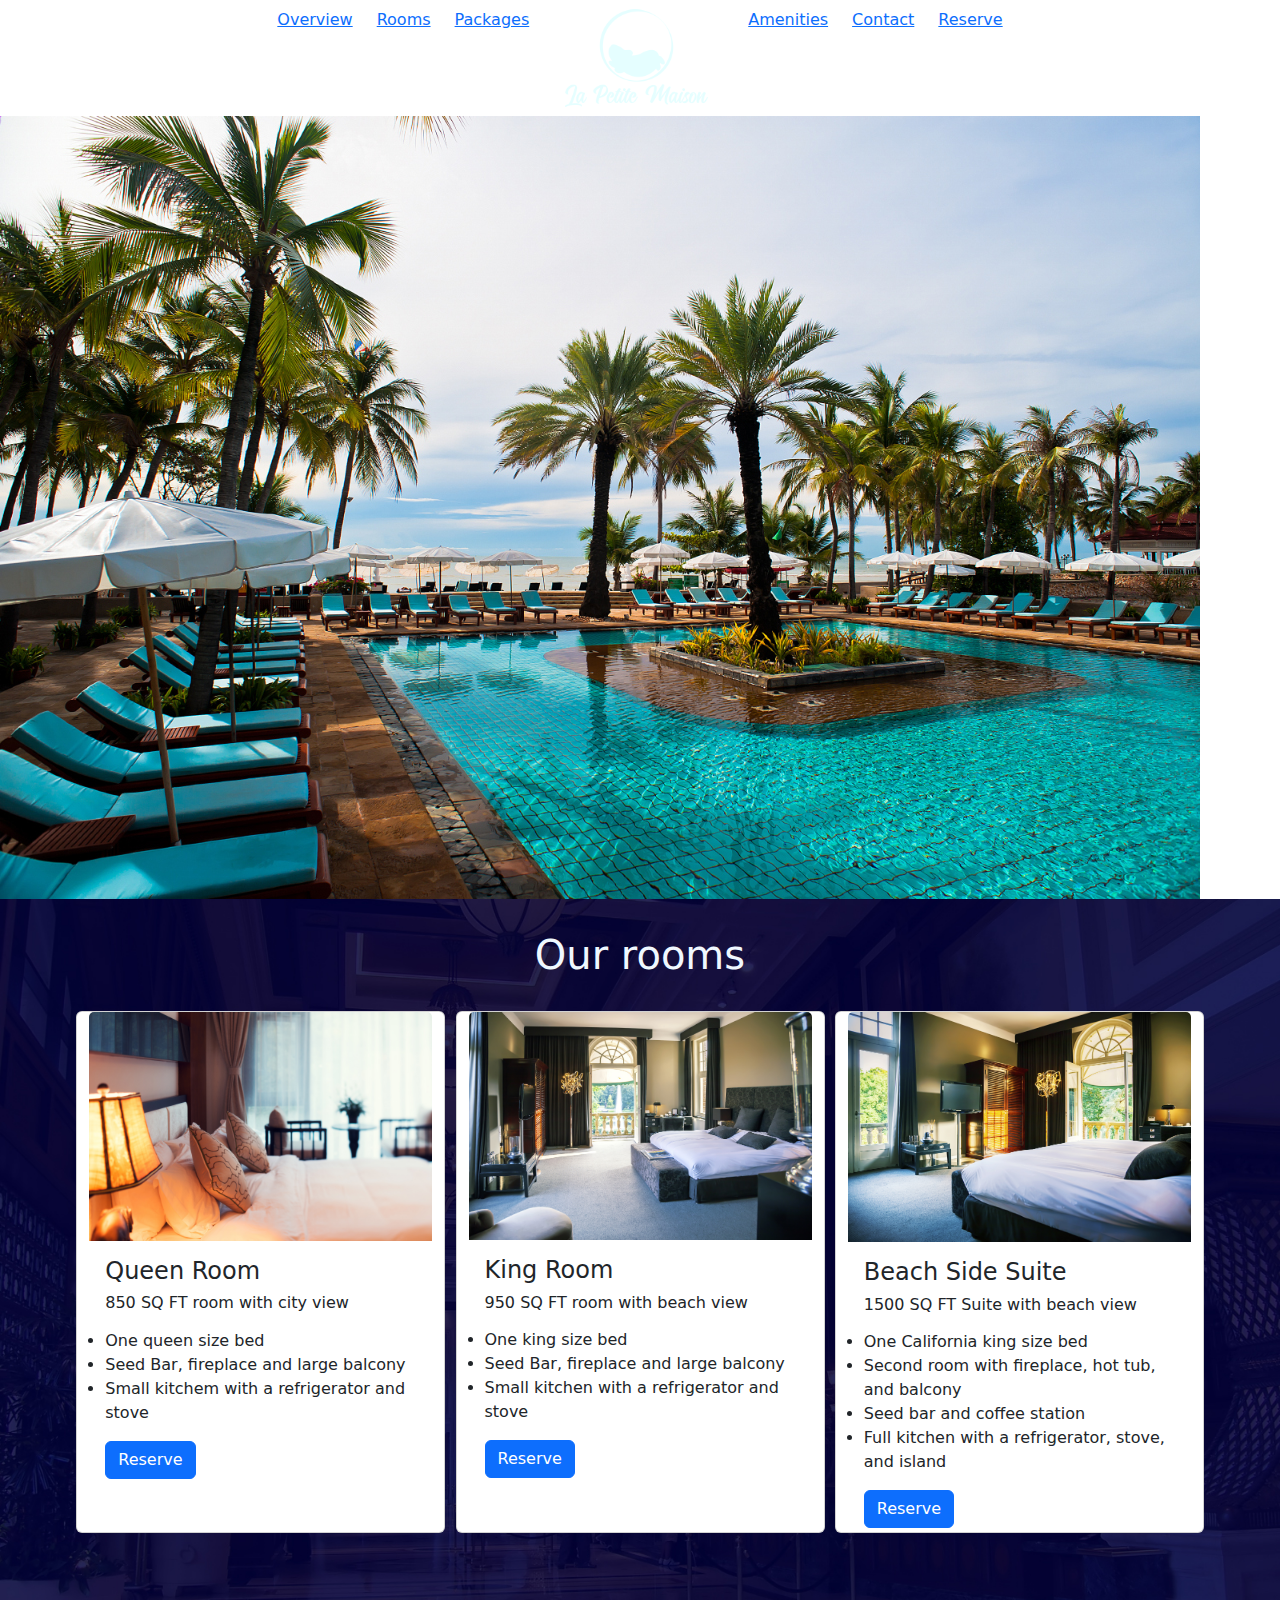
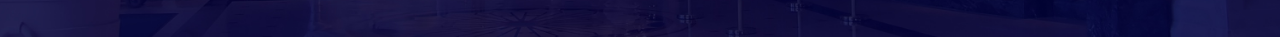
==== Test.html @ 0b361ea2 "Header Page1" ====
<!DOCTYPE html>
<html lang="en">

<head>
  <meta charset="utf-8" />
  <meta name="viewport" content="width=device-width, initial-scale=1" />
  <title>Bootstrap demo</title>
  <link href="https://cdn.jsdelivr.net/npm/bootstrap@5.3.3/dist/css/bootstrap.min.css" rel="stylesheet"
  integrity="sha384-QWTKZyjpPEjISv5WaRU9OFeRpok6YctnYmDr5pNlyT2bRjXh0JMhjY6hW+ALEwIH" crossorigin="anonymous" />
  <link rel="stylesheet" href="./styles/styles.css" />
</head>

<body>
  
  <nav class="navbar bg-body">
    <div class="container-fluid navBar-styling d-flex justify-content-center ">
      <div class="row">
        <div class="col navBar-links ">
          <a class="navBar-links" href="">Overview </a>
        </div>
        <div class="col navBar-links">
          <a class="navBar-links" href="">Rooms </a>
        </div>
        <div class="col navBar-links">
          <a class="navBar-links" href="">Packages </a>
        </div>
        <div class="col ps-4">
          <a class="navbar-brand" href="#">
            <img src="./assets/Logo.png" alt="Logo" width="143" height="100">
          </a>
        </div>
        <div class="col navBar-links">
          <a class="navBar-links" href="">Amenities </a>
        </div>
        <div class="col navBar-links">
          <a class="navBar-links" href="">Contact </a>
        </div>
        <div class="col navBar-links">
          <a class="navBar-links" href="">Reserve </a>
        </div>
      </div>
    </nav> 
  
    <div class="container-fluid px-0">

      <img class="headerHome" src="./assets/header.jpg" alt="head1">
    </div>
    

  <div class="Card rooms">
    <div class="col d-flex justify-content-center">
      <img class="headerRooms" src="./assets/bg2.jpg" alt="bg2">

      <div class="container headerRoomContent p-2">
        <div class="row d-flex justify-content-evenly">
          <h1 class="d-flex justify-content-center p-4">Our rooms</h1>

          <div class="col-4 card logo" style="width: 369px; height: 522px;">
            <img src="./assets/room1.jpg" class="card-img-top" alt="room1">
            <div class="card-body">
              <h4 class="card-title">Queen Room</h4>
              <h6> 850 SQ FT room with city view</h6>
              <p class="card-text">
                <li>
                  One queen size bed
                </li>
                <li>
                  Seed Bar, fireplace and large balcony
                </li>
                <li>
                  Small kitchem with a refrigerator and stove
                </li>
              </p>
              <a href="#" class="btn btn-primary">Reserve</a>
            </div>
          </div>
          <div class="col-4 card logo" style="width: 369px; height: 522px;">
            <img src="./assets/room2.jpg" class="card-img-top" alt="room2">
            <div class="card-body">
              <h4 class="card-title">King Room</h4>
              <h6> 950 SQ FT room with beach view</h6>
              <p class="card-text">
                <li>
                  One king size bed
                </li>
                <li>
                  Seed Bar, fireplace and large balcony
                </li>
                <li>
                  Small kitchen with a refrigerator and stove
                </li>
              </p>
              <a href="#" class="btn btn-primary">Reserve</a>
            </div>
          </div>
          <div class="col-4 card logo" style="width: 369px; height: 522px;">
            <img src="./assets/room3.jpg" class="card-img-top" alt="room3">
            <div class="card-body">
              <h4 class="card-title">Beach Side Suite</h4>
              <h6>1500 SQ FT Suite with beach view</h6>
              <p class="card-text">
                <li>
                  One California king size bed
                </li>
                <li>Second room with fireplace, hot tub, and balcony</li>
                <li>
                  Seed bar and coffee station
                </li>
                <li>
                  Full kitchen with a refrigerator, stove, and island
                </li>
              </p>
              <a href="#" class="btn btn-primary">Reserve</a>
            </div>
          </div>
        </div>
      </div>
    </div>
  </div>

  <script src="https://cdn.jsdelivr.net/npm/bootstrap@5.3.3/dist/js/bootstrap.bundle.min.js"
    integrity="sha384-YvpcrYf0tY3lHB60NNkmXc5s9fDVZLESaAA55NDzOxhy9GkcIdslK1eN7N6jIeHz"
    crossorigin="anonymous"></script>
</body>

</html>
---- styles/styles.css ----
h1
{
    color: aliceblue;
}

.navbar-styling
{
    background-color: blue;
    padding-top: 50%;
}

.headerRooms
{
    width: 100%;
    height: 738px;
}

.headerRoomContent
{
    position: absolute;
}
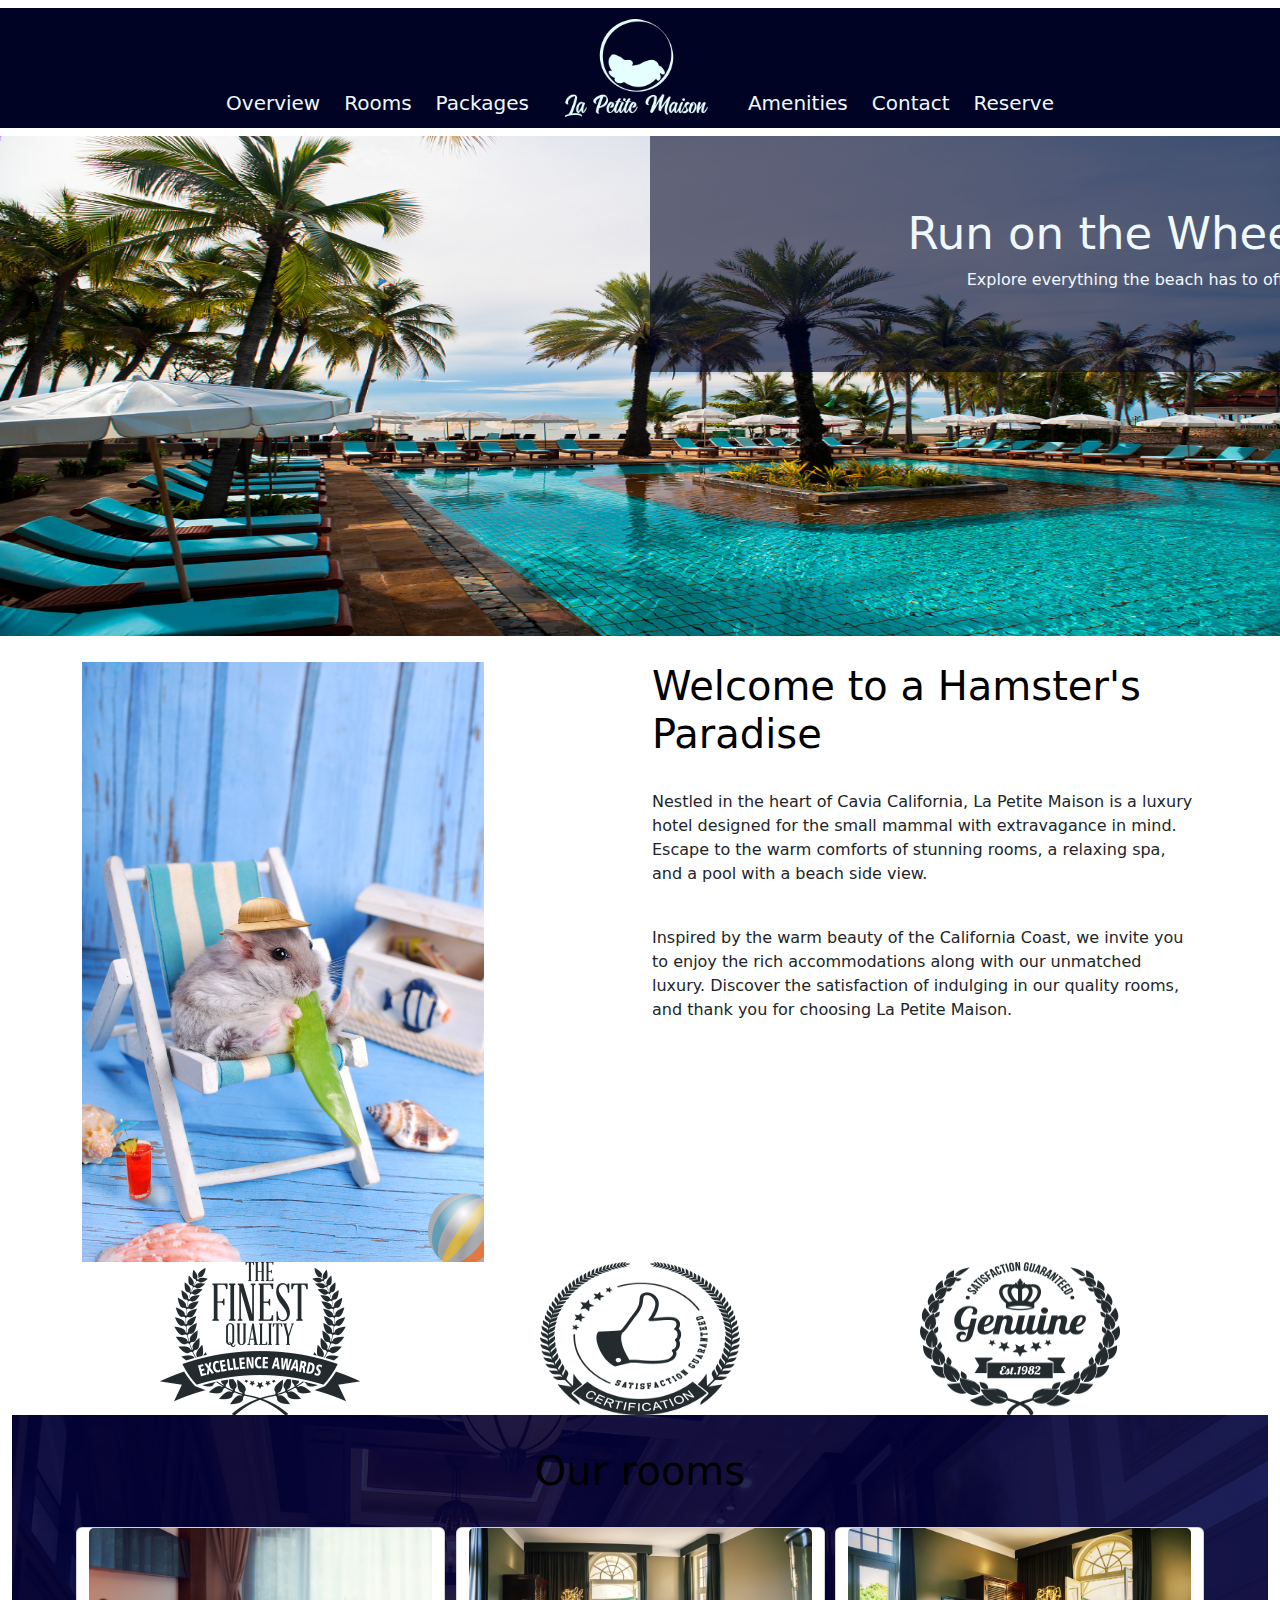
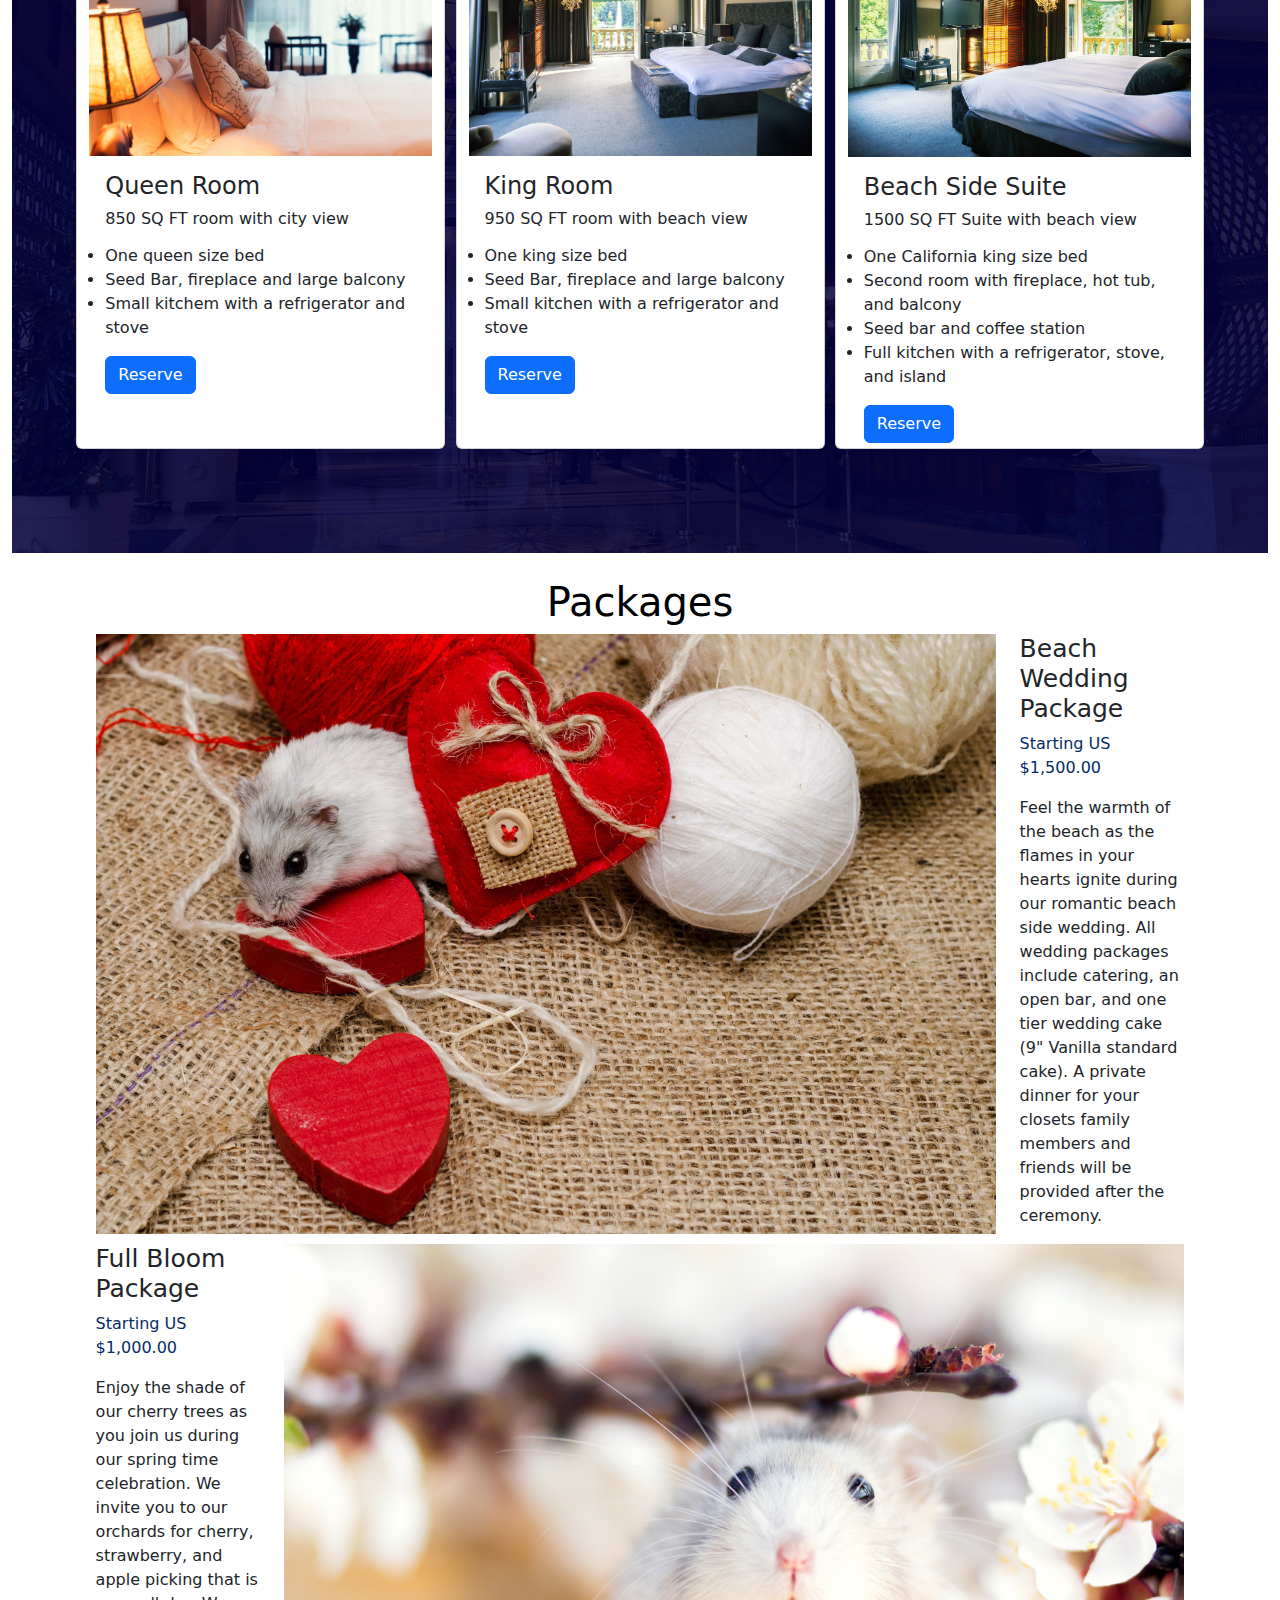
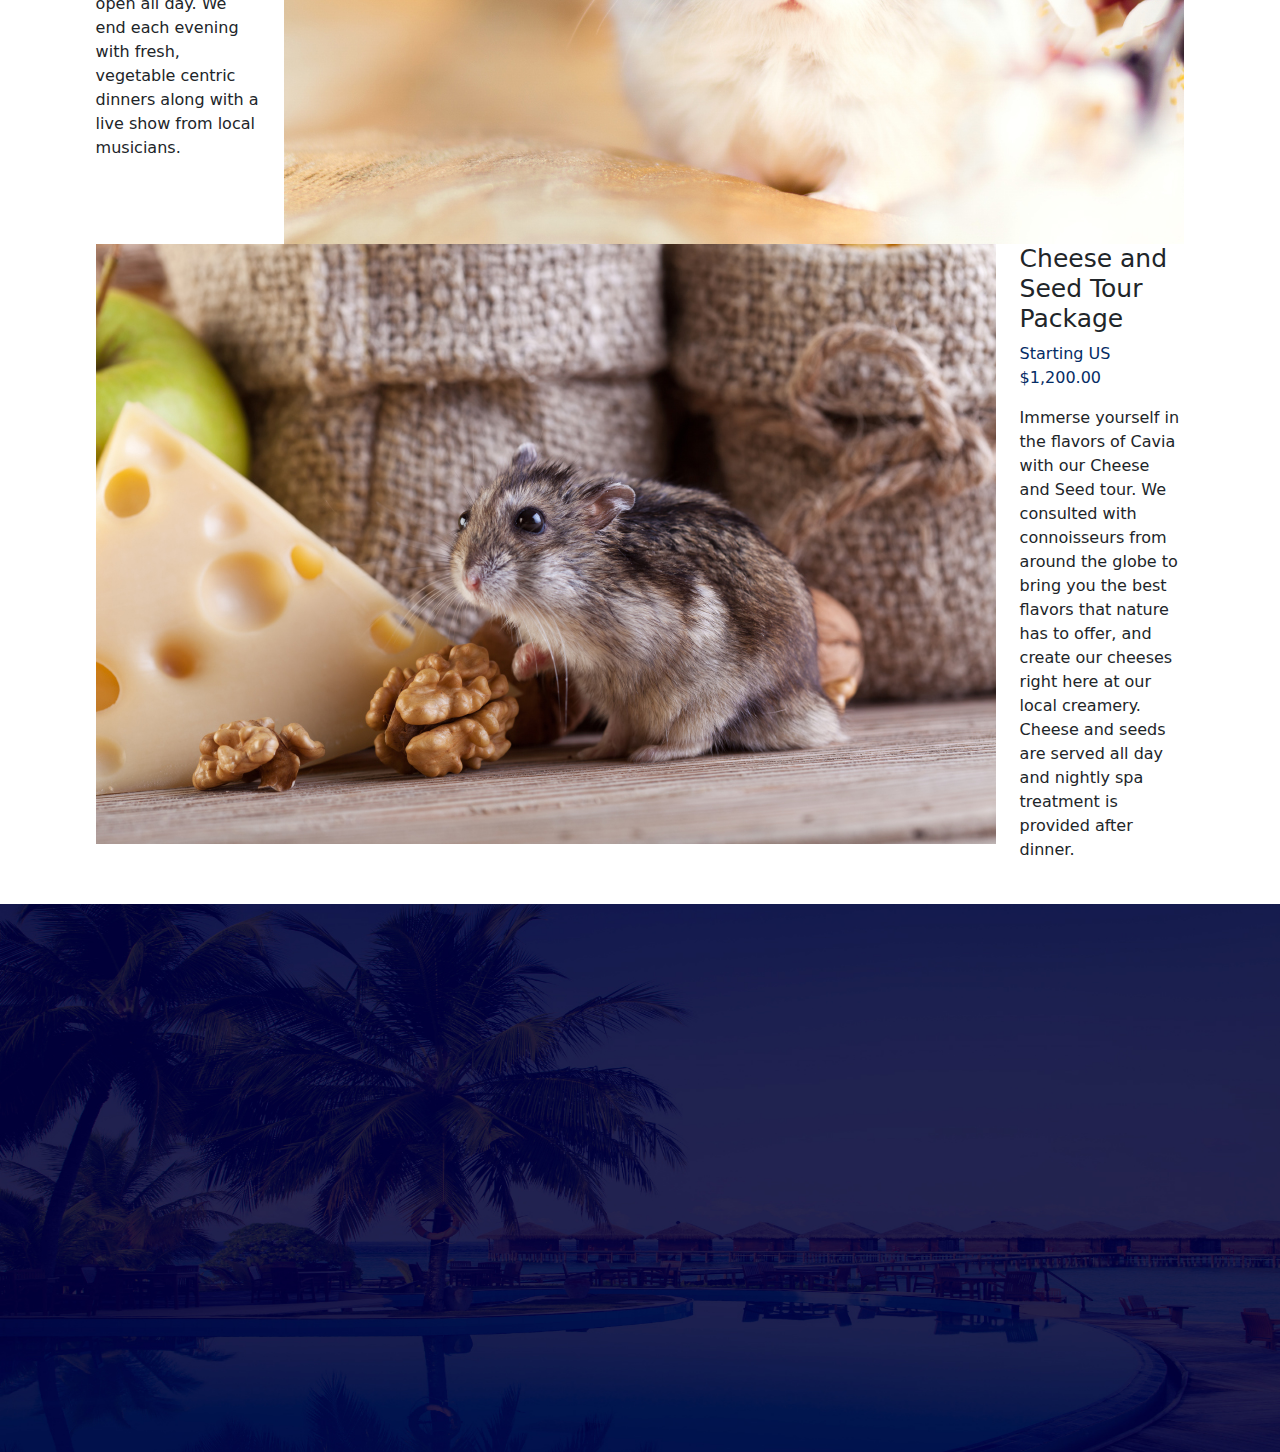
==== commit fba0e816: "Added more 5 pages pre fix" ====
--- a/Test.html
+++ b/Test.html
@@ -1,3 +1,13 @@
+<!-- Need To Do
+ Position images
+ Fix Padding
+ Change Rooms color 
+
+-->
+
+
+
+
 <!DOCTYPE html>
 <html lang="en">
 
@@ -6,13 +16,14 @@
   <meta name="viewport" content="width=device-width, initial-scale=1" />
   <title>Bootstrap demo</title>
   <link href="https://cdn.jsdelivr.net/npm/bootstrap@5.3.3/dist/css/bootstrap.min.css" rel="stylesheet"
-  integrity="sha384-QWTKZyjpPEjISv5WaRU9OFeRpok6YctnYmDr5pNlyT2bRjXh0JMhjY6hW+ALEwIH" crossorigin="anonymous" />
+    integrity="sha384-QWTKZyjpPEjISv5WaRU9OFeRpok6YctnYmDr5pNlyT2bRjXh0JMhjY6hW+ALEwIH" crossorigin="anonymous" />
   <link rel="stylesheet" href="./styles/styles.css" />
 </head>
 
 <body>
-  
+
   <nav class="navbar bg-body">
+
     <div class="container-fluid navBar-styling d-flex justify-content-center ">
       <div class="row">
         <div class="col navBar-links ">
@@ -39,15 +50,53 @@
           <a class="navBar-links" href="">Reserve </a>
         </div>
       </div>
-    </nav> 
+  </nav>
+  <!-- Header  -->
+  <!-- <div class="container-fluid px-0">
+    <div class="row">
+      <div class="col"> <img class="headerHome" src="./assets/header.jpg" alt="head1"></div>
+    </div>
+  </div> -->
   
-    <div class="container-fluid px-0">
-
-      <img class="headerHome" src="./assets/header.jpg" alt="head1">
-    </div>
-    
-
-  <div class="Card rooms">
+  <div class="container homeContent">
+    <div class="row">
+      <div> Run on the Wheel of Luxury</div>
+    </div>
+    <div><p> Explore everything the beach has to offer in our relaxing resort</p></div>
+  </div>
+  <img class="headerPage" src="./assets/header.jpg" alt="head1"></div>
+
+  <!-- Hamster Awards -->
+  <div class="container awardsPage">
+    <div class="row">
+      <div class="col"> <img src="./assets/hamsterhomejpg.jpg" alt="HamHome"></div>
+      <div class="col">
+        <h1> Welcome to a Hamster's Paradise </h1>
+        <br>
+        <p> Nestled in the heart of Cavia California, La Petite Maison is a luxury hotel designed for the small mammal
+          with extravagance in mind. Escape to the warm comforts of stunning rooms, a relaxing spa, and a pool with a
+          beach side view.
+        </p>
+        <br>
+        <p>
+          Inspired by the warm beauty of the California Coast, we invite you to enjoy the rich accommodations along with
+          our unmatched luxury. Discover the satisfaction of indulging in our quality rooms, and thank you for choosing
+          La Petite Maison.</p>
+        </div>
+    </div>
+    <div class="row">
+      <div class="col d-flex justify-content-center"> <img src="./assets/awardfinest.png" width="200px" height="153px" alt="finest">
+      </div>
+      <div class="col d-flex justify-content-center"> <img src="./assets/awardsatisfaction.png" width="200px" height="153px" alt="satisfaction">
+      </div>
+      <div class="col d-flex justify-content-center"> <img src="./assets/awardgenuine.png" width="200px" height="153px" alt="genuine">
+      </div>
+    </div>
+
+
+  </div>
+
+  <div class="container-fluid">
     <div class="col d-flex justify-content-center">
       <img class="headerRooms" src="./assets/bg2.jpg" alt="bg2">
 
@@ -118,6 +167,51 @@
     </div>
   </div>
 
+<div class="container spaceBetweenContainer">
+  <div class="row ">
+  <h1 class=" d-flex justify-content-center">Packages</h1>
+  <div class="col">
+    <img src="./assets/hamsterwedding.jpg" alt="hamHeart">
+  </div>
+  <div class="col">
+    <h2>
+    Beach Wedding Package
+  </h2>
+  <p class="text-primary-emphasis"> Starting US $1,500.00</p>
+  <p> Feel the warmth of the beach as the flames in your hearts ignite during our romantic beach side wedding. All wedding packages include catering, an open bar, and one tier wedding cake (9" Vanilla standard cake). A private dinner for your closets family members and friends will be provided after the ceremony.</p>
+  </div>
+</div>
+
+<div class="row">
+  <div class="col">
+    <h2>
+      Full Bloom Package
+    </h2>
+    <p class="text-primary-emphasis"> Starting US $1,000.00</p>
+    <p> Enjoy the shade of our cherry trees as you join us during our spring time celebration. We invite you to our orchards for cherry, strawberry, and apple picking that is open all day. We end each evening with fresh, vegetable centric dinners along with a live show from local musicians.</p>
+  </div>
+  <div class="col"> <img src="./assets/hamsterspring.jpg" alt="hamSpring"></div>
+</div>
+
+<div class="row">
+  <div class="col"> <img src="./assets/hamstercheese.jpg" alt="hamSpring"></div>
+  <div class="col">
+    <h2>
+      Cheese and Seed Tour Package
+    </h2>
+    <p class="text-primary-emphasis"> Starting US $1,200.00</p>
+    <p> Immerse yourself in the flavors of Cavia with our Cheese and Seed tour. We consulted with connoisseurs from around the globe to bring you the best flavors that nature has to offer, and create our cheeses right here at our local creamery. Cheese and seeds are served all day and nightly spa treatment is provided after dinner.</p>
+  </div>
+</div>
+
+
+</div>
+
+<img class="amenitiesPage" src="./assets/bg.jpg" alt="bg1">
+
+
+
+
   <script src="https://cdn.jsdelivr.net/npm/bootstrap@5.3.3/dist/js/bootstrap.bundle.min.js"
     integrity="sha384-YvpcrYf0tY3lHB60NNkmXc5s9fDVZLESaAA55NDzOxhy9GkcIdslK1eN7N6jIeHz"
     crossorigin="anonymous"></script>
--- a/styles/styles.css
+++ b/styles/styles.css
@@ -1,12 +1,66 @@
+
 h1
 {
+    color: rgb(0, 0, 0);
+}
+
+h2
+{
+    font-size: 25px;
+}
+
+p, li{
+    font-size: 16px;
+}
+
+.navBar-styling
+{
+    height: 120px;
+    background-color: #000324;
+}
+
+.spaceBetweenContainer
+{
+    padding: 2%;
+}
+
+/* Content inside */
+.navBar-links
+{
+    font-size: 20px;
+    color: aliceblue;
+    padding-top: 70px;
+    text-decoration: none;
+}
+
+.homeContent
+{
+    position: absolute;
+    padding: 5%;
+    left: 650px;
+    text-align: center;
+    background-color: #00032494;
+    font-size: 45px;
     color: aliceblue;
 }
 
-.navbar-styling
+.headerRoomContent
 {
-    background-color: blue;
-    padding-top: 50%;
+    position: absolute;
+}
+
+
+/* images */
+.headerPage
+{
+    width: 100%;
+    height: 500px;
+}
+
+.awardsPage
+{
+    padding-top: 2%;
+    
 }
 
 .headerRooms
@@ -14,8 +68,8 @@
     width: 100%;
     height: 738px;
 }
-
-.headerRoomContent
+.amenitiesPage
 {
-    position: absolute;
-}
+    width: 100%;
+    height: 548px;
+}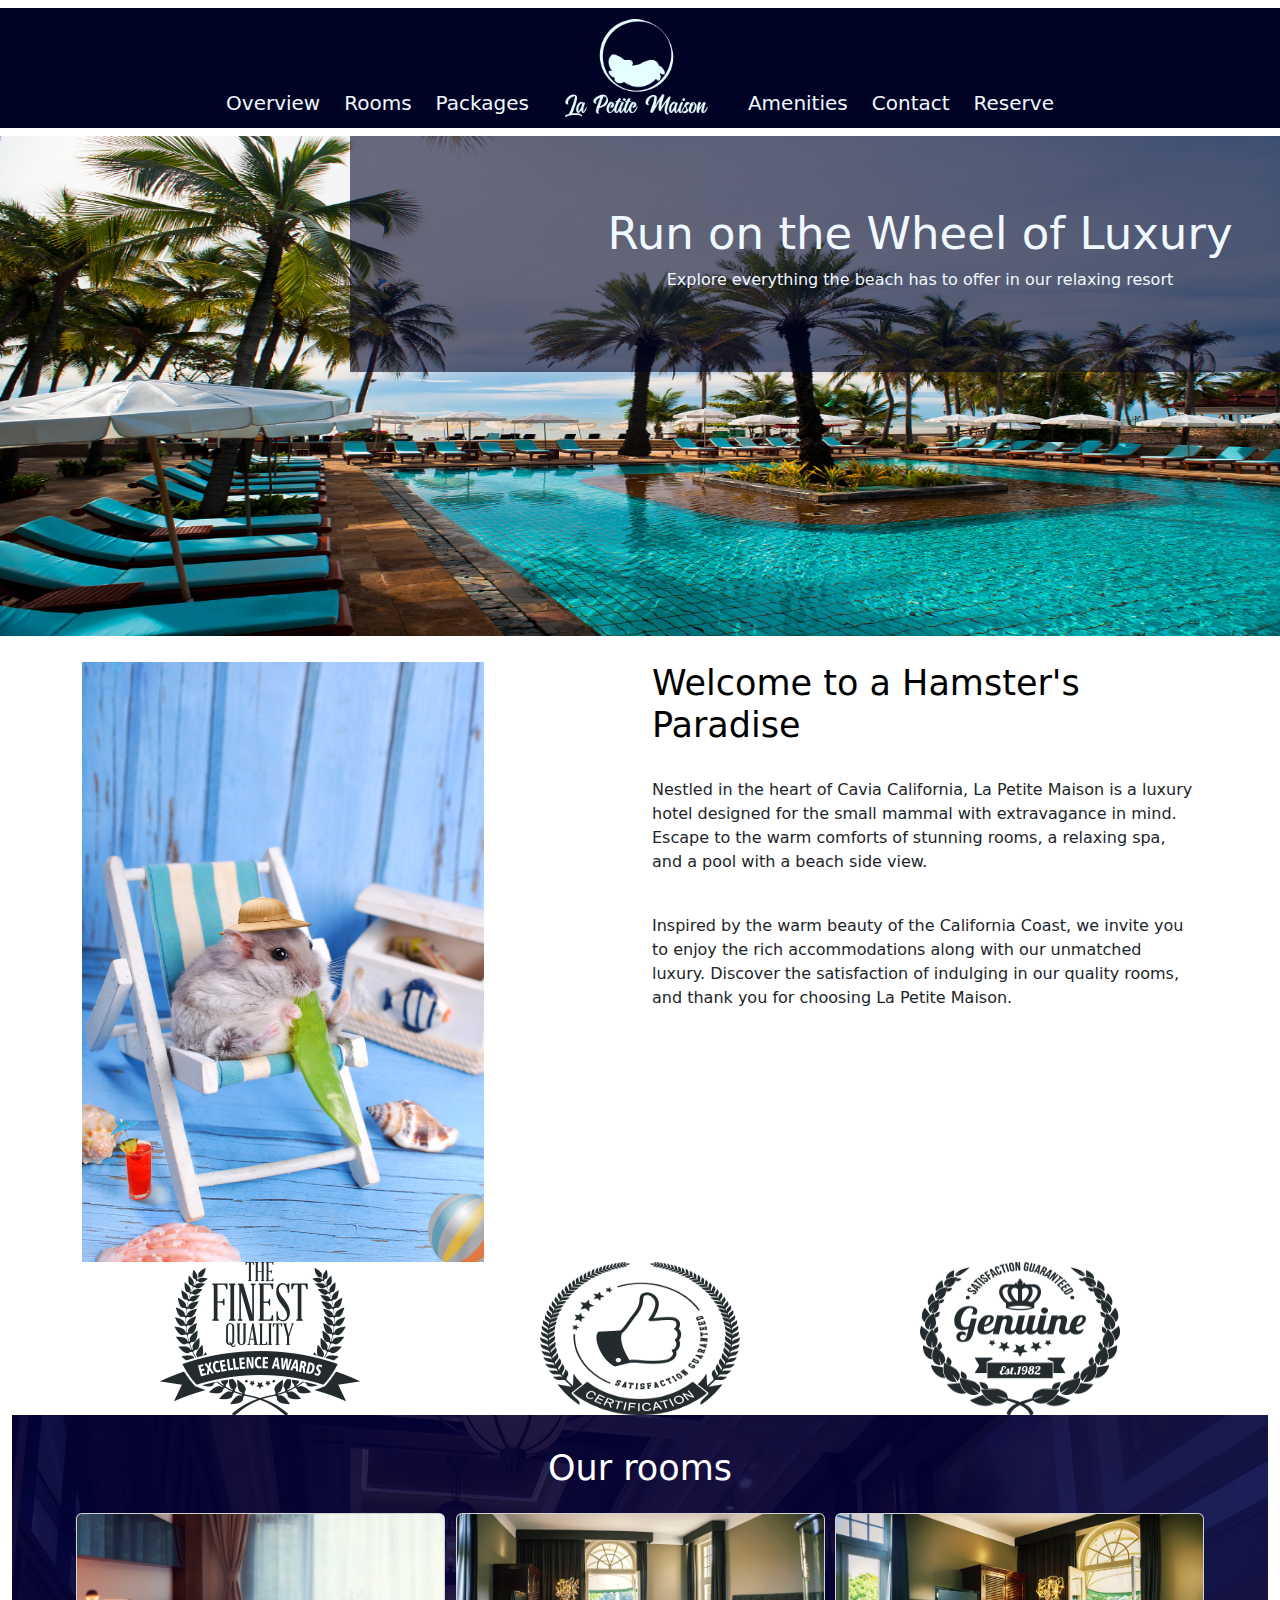
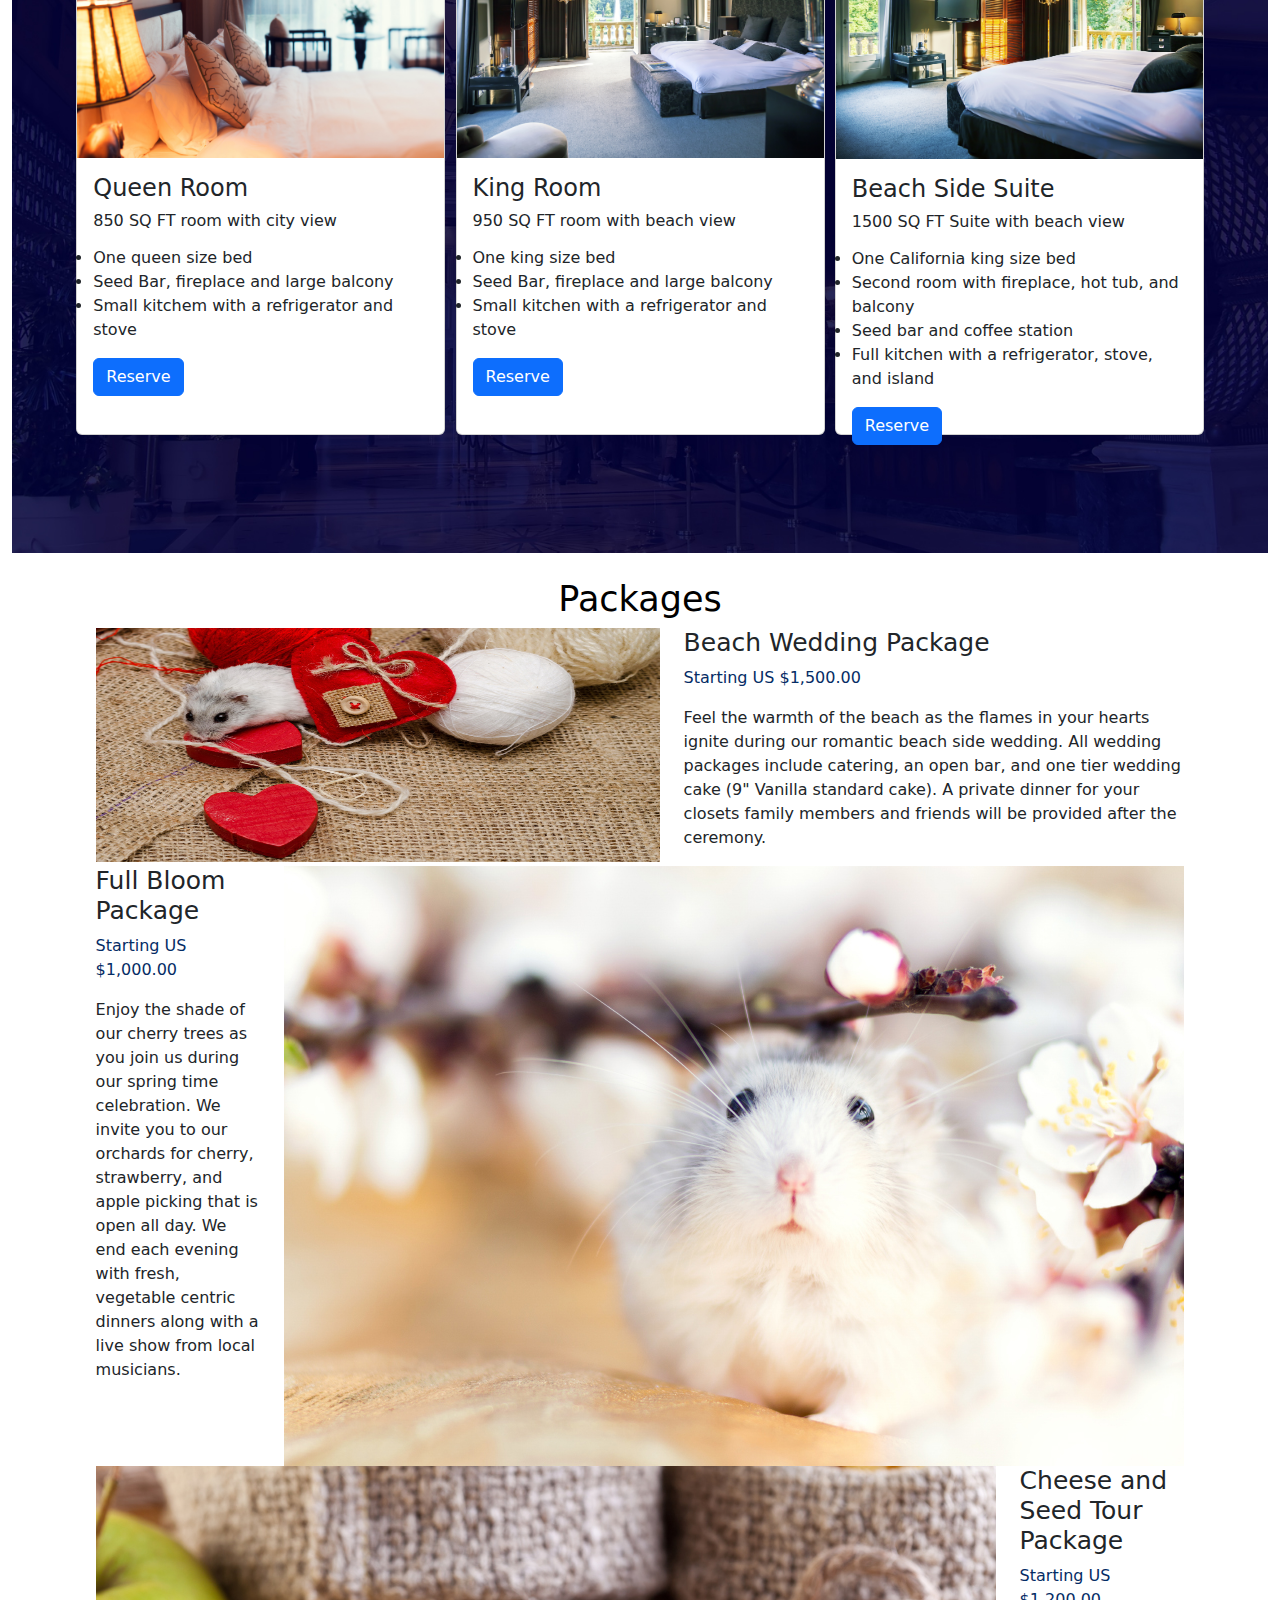
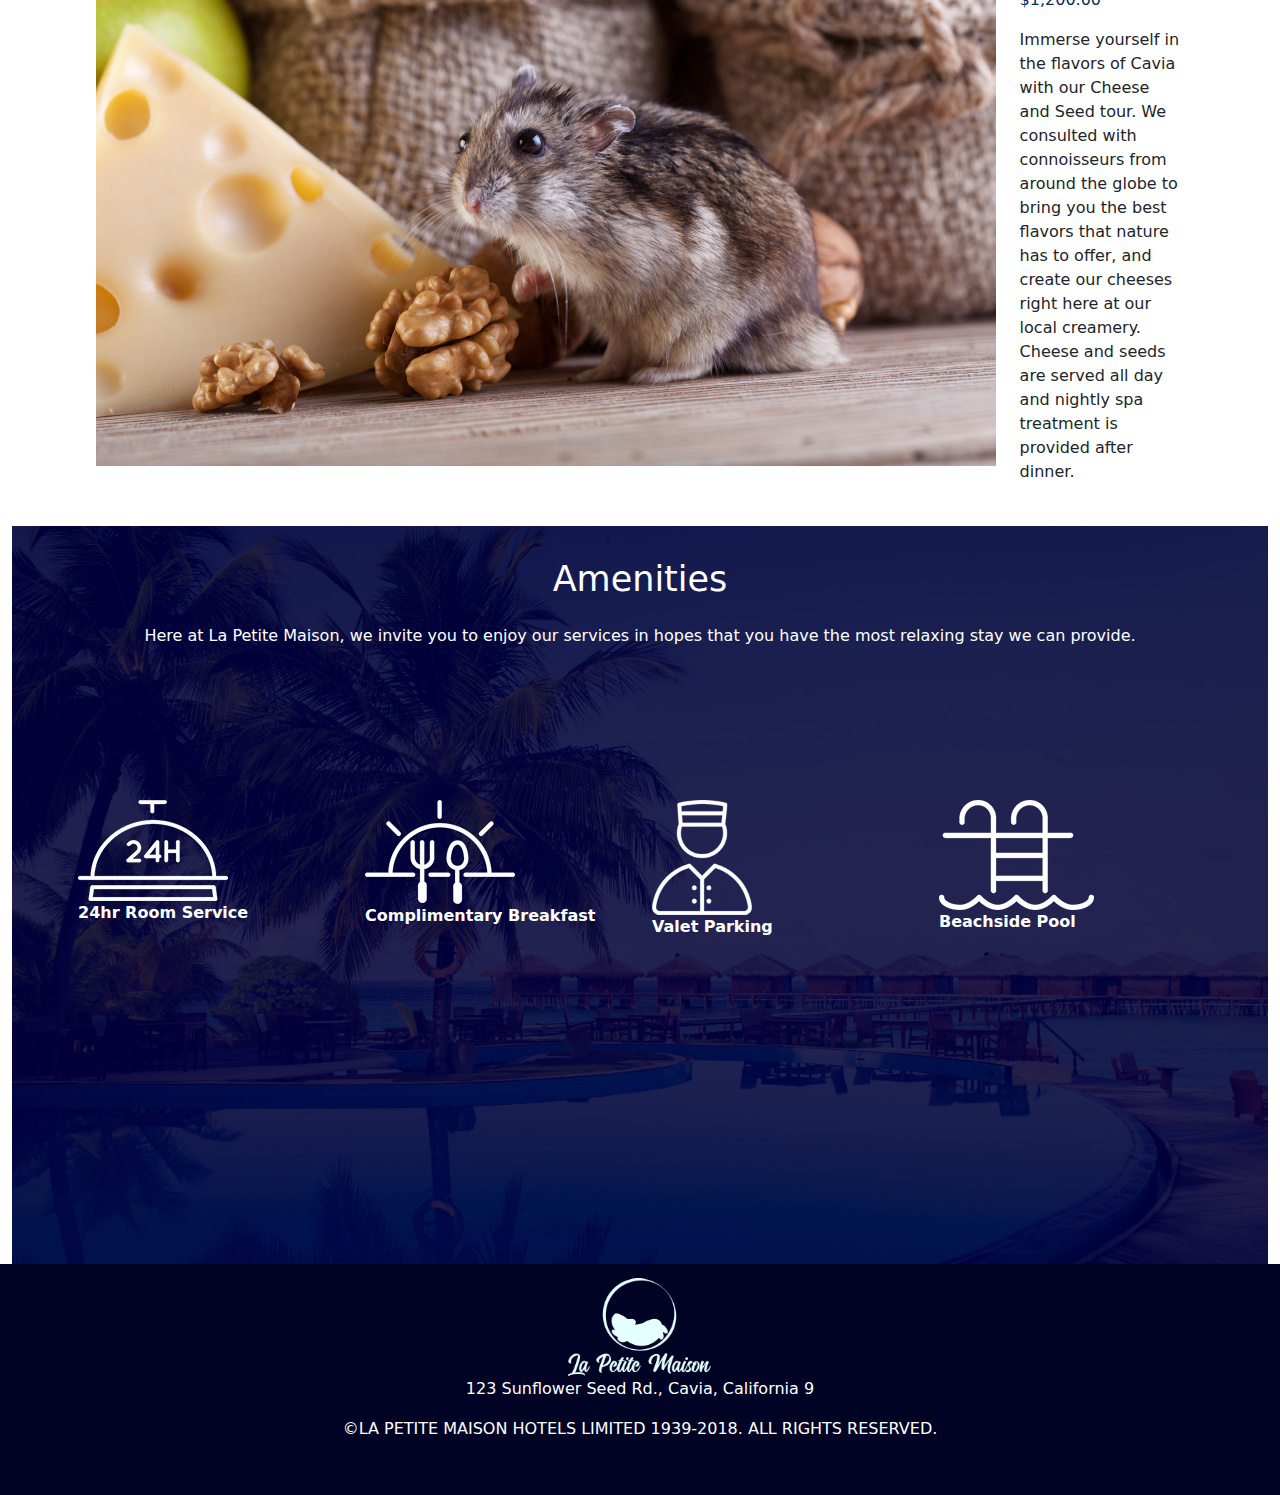
==== commit ce9a753f: "Format now" ====
--- a/Test.html
+++ b/Test.html
@@ -52,20 +52,15 @@
       </div>
   </nav>
   <!-- Header  -->
-  <!-- <div class="container-fluid px-0">
-    <div class="row">
-      <div class="col"> <img class="headerHome" src="./assets/header.jpg" alt="head1"></div>
-    </div>
-  </div> -->
-  
   <div class="container homeContent">
     <div class="row">
       <div> Run on the Wheel of Luxury</div>
     </div>
-    <div><p> Explore everything the beach has to offer in our relaxing resort</p></div>
+    <div>
+      <p> Explore everything the beach has to offer in our relaxing resort</p>
+    </div>
   </div>
   <img class="headerPage" src="./assets/header.jpg" alt="head1"></div>
-
   <!-- Hamster Awards -->
   <div class="container awardsPage">
     <div class="row">
@@ -82,29 +77,30 @@
           Inspired by the warm beauty of the California Coast, we invite you to enjoy the rich accommodations along with
           our unmatched luxury. Discover the satisfaction of indulging in our quality rooms, and thank you for choosing
           La Petite Maison.</p>
-        </div>
-    </div>
-    <div class="row">
-      <div class="col d-flex justify-content-center"> <img src="./assets/awardfinest.png" width="200px" height="153px" alt="finest">
-      </div>
-      <div class="col d-flex justify-content-center"> <img src="./assets/awardsatisfaction.png" width="200px" height="153px" alt="satisfaction">
-      </div>
-      <div class="col d-flex justify-content-center"> <img src="./assets/awardgenuine.png" width="200px" height="153px" alt="genuine">
-      </div>
-    </div>
-
-
-  </div>
-
+      </div>
+    </div>
+    <div class="row">
+      <div class="col d-flex justify-content-center"> <img src="./assets/awardfinest.png" width="200px" height="153px"
+          alt="finest">
+      </div>
+      <div class="col d-flex justify-content-center"> <img src="./assets/awardsatisfaction.png" width="200px"
+          height="153px" alt="satisfaction">
+      </div>
+      <div class="col d-flex justify-content-center"> <img src="./assets/awardgenuine.png" width="200px" height="153px"
+          alt="genuine">
+      </div>
+    </div>
+  </div>
+  <!-- Our Rooms  -->
   <div class="container-fluid">
     <div class="col d-flex justify-content-center">
       <img class="headerRooms" src="./assets/bg2.jpg" alt="bg2">
 
       <div class="container headerRoomContent p-2">
         <div class="row d-flex justify-content-evenly">
-          <h1 class="d-flex justify-content-center p-4">Our rooms</h1>
-
-          <div class="col-4 card logo" style="width: 369px; height: 522px;">
+          <h1 class="d-flex justify-content-center h1WhiteText p-4">Our rooms</h1>
+
+          <div class="col-4 card logo p-0" style="width: 369px; height: 522px;">
             <img src="./assets/room1.jpg" class="card-img-top" alt="room1">
             <div class="card-body">
               <h4 class="card-title">Queen Room</h4>
@@ -123,7 +119,7 @@
               <a href="#" class="btn btn-primary">Reserve</a>
             </div>
           </div>
-          <div class="col-4 card logo" style="width: 369px; height: 522px;">
+          <div class="col-4 card logo p-0" style="width: 369px; height: 522px;">
             <img src="./assets/room2.jpg" class="card-img-top" alt="room2">
             <div class="card-body">
               <h4 class="card-title">King Room</h4>
@@ -142,7 +138,7 @@
               <a href="#" class="btn btn-primary">Reserve</a>
             </div>
           </div>
-          <div class="col-4 card logo" style="width: 369px; height: 522px;">
+          <div class="col-4 card logo p-0" style="width: 369px; height: 522px;">
             <img src="./assets/room3.jpg" class="card-img-top" alt="room3">
             <div class="card-body">
               <h4 class="card-title">Beach Side Suite</h4>
@@ -166,48 +162,94 @@
       </div>
     </div>
   </div>
-
-<div class="container spaceBetweenContainer">
-  <div class="row ">
-  <h1 class=" d-flex justify-content-center">Packages</h1>
-  <div class="col">
-    <img src="./assets/hamsterwedding.jpg" alt="hamHeart">
-  </div>
-  <div class="col">
-    <h2>
-    Beach Wedding Package
-  </h2>
-  <p class="text-primary-emphasis"> Starting US $1,500.00</p>
-  <p> Feel the warmth of the beach as the flames in your hearts ignite during our romantic beach side wedding. All wedding packages include catering, an open bar, and one tier wedding cake (9" Vanilla standard cake). A private dinner for your closets family members and friends will be provided after the ceremony.</p>
+  <!-- Packages -->
+  <div class="container spaceBetweenContainer">
+    <div class="row">
+      <h1 class=" d-flex justify-content-center">Packages</h1>
+      </div>
+      <div class="row">
+      <div class="col">
+        <img class="hamHeart" src="./assets/hamsterwedding.jpg" width="561px" hieght="234px" alt="hamHeart">
+      </div>
+      <div class="col">
+        <h2>
+          Beach Wedding Package
+        </h2>
+        <p class="text-primary-emphasis"> Starting US $1,500.00</p>
+        <p> Feel the warmth of the beach as the flames in your hearts ignite during our romantic beach side wedding. All
+          wedding packages include catering, an open bar, and one tier wedding cake (9" Vanilla standard cake). A
+          private dinner for your closets family members and friends will be provided after the ceremony.</p>
+      </div>
+    </div>
+
+    <div class="row">
+      <div class="col">
+        <h2>
+          Full Bloom Package
+        </h2>
+        <p class="text-primary-emphasis"> Starting US $1,000.00</p>
+        <p> Enjoy the shade of our cherry trees as you join us during our spring time celebration. We invite you to our
+          orchards for cherry, strawberry, and apple picking that is open all day. We end each evening with fresh,
+          vegetable centric dinners along with a live show from local musicians.</p>
+      </div>
+      <div class="col"> <img src="./assets/hamsterspring.jpg" alt="hamSpring"></div>
+    </div>
+
+    <div class="row">
+      <div class="col"> <img src="./assets/hamstercheese.jpg" alt="hamSpring"></div>
+      <div class="col">
+        <h2>
+          Cheese and Seed Tour Package
+        </h2>
+        <p class="text-primary-emphasis"> Starting US $1,200.00</p>
+        <p> Immerse yourself in the flavors of Cavia with our Cheese and Seed tour. We consulted with connoisseurs from
+          around the globe to bring you the best flavors that nature has to offer, and create our cheeses right here at
+          our local creamery. Cheese and seeds are served all day and nightly spa treatment is provided after dinner.
+        </p>
+      </div>
+    </div>
+  </div>
+  <!-- Hamster Amenities -->
+    <div class="container-fluid">
+      <div class="col d-flex justify-content-center">
+        <img class="headerRooms" src="./assets/bg.jpg" alt="bg2">
+  
+        <div class="container headerRoomContent p-2">
+          <div class="row d-flex justify-content-evenly">
+            <h1 class="d-flex justify-content-center h1WhiteText p-4">Amenities</h1>
+            <p class="d-flex justify-content-center pWhiteText">Here at La Petite Maison, we invite you to enjoy our services in hopes that you have the
+              most relaxing stay we can provide.</p>
+            </div>
+
+              <div class="row amenities-row1-padding d-flex justify-content-center">
+                <div class="col amenities-row2-padding"> <img src="./assets/24hour.png" width="150px" hieght="101px" alt="24hour">
+                  <b><p class="pWhiteText"> 24hr Room Service</p></b>
+                </div>
+                <div class="col  amenities-row2-padding"> <img src="./assets/breakfast.png" width="150px" height="104px" alt="breakfast">
+                  <b><p class="pWhiteText"> Complimentary Breakfast</p></b>
+                </div>
+                <div class="col amenities-row2-padding"> <img src="./assets/valet.png" width="100px" height="115px" alt="valet">
+                  <b><p class="pWhiteText"> Valet Parking</p></b>
+                </div>
+                <div class="col  amenities-row2-padding"> <img src="./assets/pool.png" width="155px" height="110px" alt="pool">
+                  <b><p class="pWhiteText"> Beachside Pool</p></b>
+                </div>
+              </div>
+          </div>
+        </div>
+      </div>
+<!-- Reserve Room -->
+      
+<!-- Footer -->
+<div class="container-fluid footer d-flex justify-content-center">
+  <div class="row">
+    <div class="col"><img src="./assets/Logo.png" alt="logo">
+    <div class="col"> <p class="pWhiteText"> 123 Sunflower Seed Rd., Cavia, California 9
+      <p class="pWhiteText">©LA PETITE MAISON HOTELS LIMITED 1939-2018. ALL RIGHTS RESERVED.</p></p>
+    </div>
+     </div>
   </div>
 </div>
-
-<div class="row">
-  <div class="col">
-    <h2>
-      Full Bloom Package
-    </h2>
-    <p class="text-primary-emphasis"> Starting US $1,000.00</p>
-    <p> Enjoy the shade of our cherry trees as you join us during our spring time celebration. We invite you to our orchards for cherry, strawberry, and apple picking that is open all day. We end each evening with fresh, vegetable centric dinners along with a live show from local musicians.</p>
-  </div>
-  <div class="col"> <img src="./assets/hamsterspring.jpg" alt="hamSpring"></div>
-</div>
-
-<div class="row">
-  <div class="col"> <img src="./assets/hamstercheese.jpg" alt="hamSpring"></div>
-  <div class="col">
-    <h2>
-      Cheese and Seed Tour Package
-    </h2>
-    <p class="text-primary-emphasis"> Starting US $1,200.00</p>
-    <p> Immerse yourself in the flavors of Cavia with our Cheese and Seed tour. We consulted with connoisseurs from around the globe to bring you the best flavors that nature has to offer, and create our cheeses right here at our local creamery. Cheese and seeds are served all day and nightly spa treatment is provided after dinner.</p>
-  </div>
-</div>
-
-
-</div>
-
-<img class="amenitiesPage" src="./assets/bg.jpg" alt="bg1">
 
 
 
--- a/styles/styles.css
+++ b/styles/styles.css
@@ -2,6 +2,22 @@
 h1
 {
     color: rgb(0, 0, 0);
+    font-size: 35px;
+}
+
+.h1WhiteText
+{
+    color: white;
+    font-size: 35px;
+    padding: 0%;
+    margin: 0%;
+    text-align: center;
+}
+
+.pWhiteText
+{
+    color: white;
+    
 }
 
 h2
@@ -12,6 +28,7 @@
 p, li{
     font-size: 16px;
 }
+
 
 .navBar-styling
 {
@@ -37,7 +54,7 @@
 {
     position: absolute;
     padding: 5%;
-    left: 650px;
+    left: 350px;
     text-align: center;
     background-color: #00032494;
     font-size: 45px;
@@ -49,6 +66,27 @@
     position: absolute;
 }
 
+.amenities-row1-padding
+{
+    padding-top: 4.5rem;
+}
+
+.amenities-row2-padding
+{
+    padding-top: 4rem;
+
+}
+.amenities-row2-padding-valet
+{
+    padding-left: 100px;
+}
+
+
+.absoluteMe
+{
+    position: absolute;
+
+}
 
 /* images */
 .headerPage
@@ -72,4 +110,36 @@
 {
     width: 100%;
     height: 548px;
+}
+
+/* Start Packages Page */
+.hamHeart
+{
+    width: 564px;
+    height: 234px;
+    padding-right: 0%;
+    margin: 0%;
+}
+
+/* End Packages Page */
+
+/* Start Reserve Page */
+.reserveRoom
+{
+    background-color: #000324;
+    padding-top: 5%;
+    padding-left: 0%;
+    padding-right: 0%;
+    position: absolute;
+    left: 270px;
+}
+/* End Reserve Page */
+
+/* Footer Page */
+.footer
+{
+    background-color: #000324;
+    text-align: center;
+    padding-top: 1%;
+    padding-bottom: 3%;
 }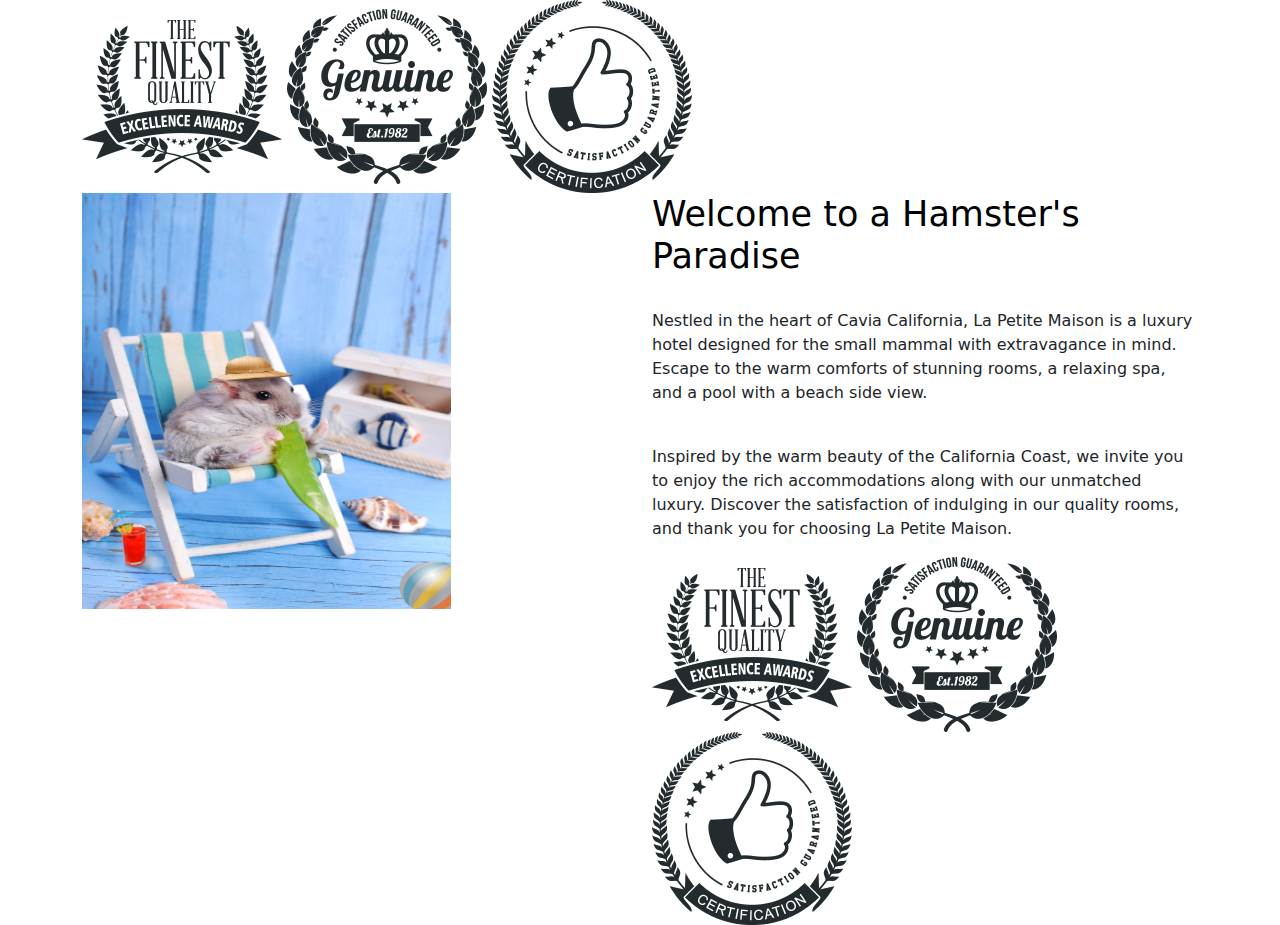
==== commit b8af394c: "Fix Award Page Format" ====
--- a/Test.html
+++ b/Test.html
@@ -4,10 +4,6 @@
  Change Rooms color 
 
 -->
-
-
-
-
 <!DOCTYPE html>
 <html lang="en">
 
@@ -22,49 +18,19 @@
 
 <body>
 
-  <nav class="navbar bg-body">
+  <div class="container">
+      <div class="col"></div>
+      <div class="col"></div>
+      <div class="col"></div>
+      <img src="./assets/awardfinest.png" alt="">
+      <img src="./assets/awardgenuine.png" alt="">
+      <img src="./assets/awardsatisfaction.png" alt="">
+      
+    </div>
 
-    <div class="container-fluid navBar-styling d-flex justify-content-center ">
-      <div class="row">
-        <div class="col navBar-links ">
-          <a class="navBar-links" href="">Overview </a>
-        </div>
-        <div class="col navBar-links">
-          <a class="navBar-links" href="">Rooms </a>
-        </div>
-        <div class="col navBar-links">
-          <a class="navBar-links" href="">Packages </a>
-        </div>
-        <div class="col ps-4">
-          <a class="navbar-brand" href="#">
-            <img src="./assets/Logo.png" alt="Logo" width="143" height="100">
-          </a>
-        </div>
-        <div class="col navBar-links">
-          <a class="navBar-links" href="">Amenities </a>
-        </div>
-        <div class="col navBar-links">
-          <a class="navBar-links" href="">Contact </a>
-        </div>
-        <div class="col navBar-links">
-          <a class="navBar-links" href="">Reserve </a>
-        </div>
-      </div>
-  </nav>
-  <!-- Header  -->
-  <div class="container homeContent">
-    <div class="row">
-      <div> Run on the Wheel of Luxury</div>
-    </div>
-    <div>
-      <p> Explore everything the beach has to offer in our relaxing resort</p>
-    </div>
-  </div>
-  <img class="headerPage" src="./assets/header.jpg" alt="head1"></div>
-  <!-- Hamster Awards -->
   <div class="container awardsPage">
     <div class="row">
-      <div class="col"> <img src="./assets/hamsterhomejpg.jpg" alt="HamHome"></div>
+      <div class="col hamAward"> <img src="./assets/hamsterhomejpg.jpg" width="369px" height="416px" alt="HamHome"></div>
       <div class="col">
         <h1> Welcome to a Hamster's Paradise </h1>
         <br>
@@ -77,183 +43,14 @@
           Inspired by the warm beauty of the California Coast, we invite you to enjoy the rich accommodations along with
           our unmatched luxury. Discover the satisfaction of indulging in our quality rooms, and thank you for choosing
           La Petite Maison.</p>
+        <img src="./assets/awardfinest.png" alt="">
+        <img src="./assets/awardgenuine.png" alt="">
+        <img src="./assets/awardsatisfaction.png" alt="">
       </div>
     </div>
-    <div class="row">
-      <div class="col d-flex justify-content-center"> <img src="./assets/awardfinest.png" width="200px" height="153px"
-          alt="finest">
-      </div>
-      <div class="col d-flex justify-content-center"> <img src="./assets/awardsatisfaction.png" width="200px"
-          height="153px" alt="satisfaction">
-      </div>
-      <div class="col d-flex justify-content-center"> <img src="./assets/awardgenuine.png" width="200px" height="153px"
-          alt="genuine">
-      </div>
-    </div>
+    
   </div>
-  <!-- Our Rooms  -->
-  <div class="container-fluid">
-    <div class="col d-flex justify-content-center">
-      <img class="headerRooms" src="./assets/bg2.jpg" alt="bg2">
-
-      <div class="container headerRoomContent p-2">
-        <div class="row d-flex justify-content-evenly">
-          <h1 class="d-flex justify-content-center h1WhiteText p-4">Our rooms</h1>
-
-          <div class="col-4 card logo p-0" style="width: 369px; height: 522px;">
-            <img src="./assets/room1.jpg" class="card-img-top" alt="room1">
-            <div class="card-body">
-              <h4 class="card-title">Queen Room</h4>
-              <h6> 850 SQ FT room with city view</h6>
-              <p class="card-text">
-                <li>
-                  One queen size bed
-                </li>
-                <li>
-                  Seed Bar, fireplace and large balcony
-                </li>
-                <li>
-                  Small kitchem with a refrigerator and stove
-                </li>
-              </p>
-              <a href="#" class="btn btn-primary">Reserve</a>
-            </div>
-          </div>
-          <div class="col-4 card logo p-0" style="width: 369px; height: 522px;">
-            <img src="./assets/room2.jpg" class="card-img-top" alt="room2">
-            <div class="card-body">
-              <h4 class="card-title">King Room</h4>
-              <h6> 950 SQ FT room with beach view</h6>
-              <p class="card-text">
-                <li>
-                  One king size bed
-                </li>
-                <li>
-                  Seed Bar, fireplace and large balcony
-                </li>
-                <li>
-                  Small kitchen with a refrigerator and stove
-                </li>
-              </p>
-              <a href="#" class="btn btn-primary">Reserve</a>
-            </div>
-          </div>
-          <div class="col-4 card logo p-0" style="width: 369px; height: 522px;">
-            <img src="./assets/room3.jpg" class="card-img-top" alt="room3">
-            <div class="card-body">
-              <h4 class="card-title">Beach Side Suite</h4>
-              <h6>1500 SQ FT Suite with beach view</h6>
-              <p class="card-text">
-                <li>
-                  One California king size bed
-                </li>
-                <li>Second room with fireplace, hot tub, and balcony</li>
-                <li>
-                  Seed bar and coffee station
-                </li>
-                <li>
-                  Full kitchen with a refrigerator, stove, and island
-                </li>
-              </p>
-              <a href="#" class="btn btn-primary">Reserve</a>
-            </div>
-          </div>
-        </div>
-      </div>
-    </div>
-  </div>
-  <!-- Packages -->
-  <div class="container spaceBetweenContainer">
-    <div class="row">
-      <h1 class=" d-flex justify-content-center">Packages</h1>
-      </div>
-      <div class="row">
-      <div class="col">
-        <img class="hamHeart" src="./assets/hamsterwedding.jpg" width="561px" hieght="234px" alt="hamHeart">
-      </div>
-      <div class="col">
-        <h2>
-          Beach Wedding Package
-        </h2>
-        <p class="text-primary-emphasis"> Starting US $1,500.00</p>
-        <p> Feel the warmth of the beach as the flames in your hearts ignite during our romantic beach side wedding. All
-          wedding packages include catering, an open bar, and one tier wedding cake (9" Vanilla standard cake). A
-          private dinner for your closets family members and friends will be provided after the ceremony.</p>
-      </div>
-    </div>
-
-    <div class="row">
-      <div class="col">
-        <h2>
-          Full Bloom Package
-        </h2>
-        <p class="text-primary-emphasis"> Starting US $1,000.00</p>
-        <p> Enjoy the shade of our cherry trees as you join us during our spring time celebration. We invite you to our
-          orchards for cherry, strawberry, and apple picking that is open all day. We end each evening with fresh,
-          vegetable centric dinners along with a live show from local musicians.</p>
-      </div>
-      <div class="col"> <img src="./assets/hamsterspring.jpg" alt="hamSpring"></div>
-    </div>
-
-    <div class="row">
-      <div class="col"> <img src="./assets/hamstercheese.jpg" alt="hamSpring"></div>
-      <div class="col">
-        <h2>
-          Cheese and Seed Tour Package
-        </h2>
-        <p class="text-primary-emphasis"> Starting US $1,200.00</p>
-        <p> Immerse yourself in the flavors of Cavia with our Cheese and Seed tour. We consulted with connoisseurs from
-          around the globe to bring you the best flavors that nature has to offer, and create our cheeses right here at
-          our local creamery. Cheese and seeds are served all day and nightly spa treatment is provided after dinner.
-        </p>
-      </div>
-    </div>
-  </div>
-  <!-- Hamster Amenities -->
-    <div class="container-fluid">
-      <div class="col d-flex justify-content-center">
-        <img class="headerRooms" src="./assets/bg.jpg" alt="bg2">
   
-        <div class="container headerRoomContent p-2">
-          <div class="row d-flex justify-content-evenly">
-            <h1 class="d-flex justify-content-center h1WhiteText p-4">Amenities</h1>
-            <p class="d-flex justify-content-center pWhiteText">Here at La Petite Maison, we invite you to enjoy our services in hopes that you have the
-              most relaxing stay we can provide.</p>
-            </div>
-
-              <div class="row amenities-row1-padding d-flex justify-content-center">
-                <div class="col amenities-row2-padding"> <img src="./assets/24hour.png" width="150px" hieght="101px" alt="24hour">
-                  <b><p class="pWhiteText"> 24hr Room Service</p></b>
-                </div>
-                <div class="col  amenities-row2-padding"> <img src="./assets/breakfast.png" width="150px" height="104px" alt="breakfast">
-                  <b><p class="pWhiteText"> Complimentary Breakfast</p></b>
-                </div>
-                <div class="col amenities-row2-padding"> <img src="./assets/valet.png" width="100px" height="115px" alt="valet">
-                  <b><p class="pWhiteText"> Valet Parking</p></b>
-                </div>
-                <div class="col  amenities-row2-padding"> <img src="./assets/pool.png" width="155px" height="110px" alt="pool">
-                  <b><p class="pWhiteText"> Beachside Pool</p></b>
-                </div>
-              </div>
-          </div>
-        </div>
-      </div>
-<!-- Reserve Room -->
-      
-<!-- Footer -->
-<div class="container-fluid footer d-flex justify-content-center">
-  <div class="row">
-    <div class="col"><img src="./assets/Logo.png" alt="logo">
-    <div class="col"> <p class="pWhiteText"> 123 Sunflower Seed Rd., Cavia, California 9
-      <p class="pWhiteText">©LA PETITE MAISON HOTELS LIMITED 1939-2018. ALL RIGHTS RESERVED.</p></p>
-    </div>
-     </div>
-  </div>
-</div>
-
-
-
-
   <script src="https://cdn.jsdelivr.net/npm/bootstrap@5.3.3/dist/js/bootstrap.bundle.min.js"
     integrity="sha384-YvpcrYf0tY3lHB60NNkmXc5s9fDVZLESaAA55NDzOxhy9GkcIdslK1eN7N6jIeHz"
     crossorigin="anonymous"></script>
--- a/styles/styles.css
+++ b/styles/styles.css
@@ -88,17 +88,31 @@
 
 }
 
-/* images */
+                        /* images */
+                        /* Start Awards Page */
+.hamAward
+{   
+    width: 369px;
+    display: block
+    
+}
+
+.awardPadding1
+{
+    padding-right: 500px;
+    padding-bottom: 100px;
+    
+}
+
+.awardPaddingText
+{
+}
+                            /* End Awards Page */
+
 .headerPage
 {
     width: 100%;
     height: 500px;
-}
-
-.awardsPage
-{
-    padding-top: 2%;
-    
 }
 
 .headerRooms
@@ -112,7 +126,7 @@
     height: 548px;
 }
 
-/* Start Packages Page */
+                            /* Start Packages Page */
 .hamHeart
 {
     width: 564px;
@@ -121,25 +135,28 @@
     margin: 0%;
 }
 
-/* End Packages Page */
+                            /* End Packages Page */
 
-/* Start Reserve Page */
+                             /* Start Reserve Page */
 .reserveRoom
 {
     background-color: #000324;
-    padding-top: 5%;
-    padding-left: 0%;
-    padding-right: 0%;
     position: absolute;
-    left: 270px;
+    
 }
-/* End Reserve Page */
 
-/* Footer Page */
+.reserveBackground
+{
+    background-image: url("../assets/hamsterreserve.jpg");
+    background-color: #cccccc;
+}
+                                /* End Reserve Page */
+
+                                /* Footer Page */
 .footer
 {
     background-color: #000324;
     text-align: center;
     padding-top: 1%;
     padding-bottom: 3%;
-}+}
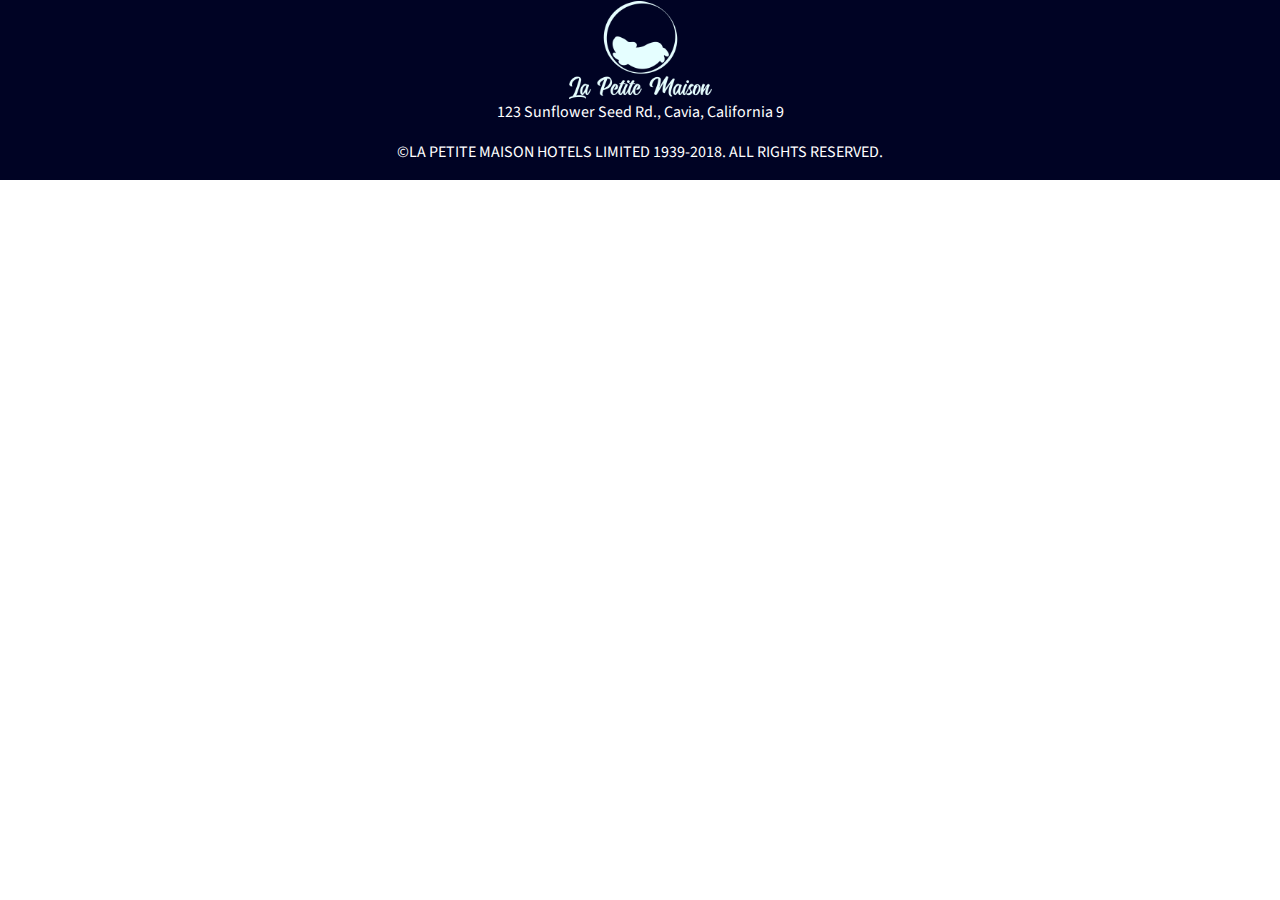
==== commit 8bbf1df3: "Maybe Final Change" ====
--- a/Test.html
+++ b/Test.html
@@ -17,40 +17,146 @@
 </head>
 
 <body>
+  <!-- Amenities -->
+  <!-- <div class="container-fluid amenitiesBackground">
+    <div class="row row1-header">
+      <div class="col"><h1 class="h1WhiteText">Amenities </h1>
+      </div>
+      <p class="pWhiteText p-4">Here at La Petite Maison, we invite you to enjoy our services in hopes that you have the most relaxing stay we can provide. </p>
+    </div>
+    
+    <div class="row p-5">
+      <div class="col">
+        <img src="./assets/24hour.png" alt="24hr">
+        <p class="row2-text"> 24 Hour Room Service </p>
+      </div>
+      <div class="col ">
+        <img src="./assets/breakfast.png" alt="breakfast">
+        <p class="row2-text"> Complimentary </p>
+      </div>
+      <div class="col">
+        <img src="./assets/valet.png" height="110px" alt="valet">
+        <p class="row2-text"> Valet Parking </p>
+      </div>
+      <div class="col">
+        <img src="./assets/pool.png" alt="pool">
+        <p class="row2-text"> Beachside Pool </p>
+      </div>
+    </div>
+  </div> -->
 
-  <div class="container">
-      <div class="col"></div>
-      <div class="col"></div>
-      <div class="col"></div>
-      <img src="./assets/awardfinest.png" alt="">
-      <img src="./assets/awardgenuine.png" alt="">
-      <img src="./assets/awardsatisfaction.png" alt="">
-      
+  <!-- Packages -->
+  <!-- <div class="container">
+  <div class="row ">
+    <div class="col d-flex justify-content-center">
+      <h1 class="m-4">Packages</h1>
+    </div>
+  </div>
+  
+  <div class="row ">
+  <div class="col"> 
+    <img class="packageImages" src="./assets/hamsterwedding.jpg" alt="wedding">
+  </div>
+  <div class="col pt-4"> <h2>
+      Beach Wedding Package
+    </h2>
+    <p class="packageColor pt-3"> Starting US $1,500.00</p>
+    <p class="pt-3"> Feel the warmth of the beach as the flames in your hearts ignite during our romantic beach side wedding. All
+      wedding packages include catering, an open bar, and one tier wedding cake (9" Vanilla standard cake). A
+      private dinner for your closets family members and friends will be provided after the ceremony.</p>
+    </div>
+  </div>
+
+  <div class="row ">
+    <div class="col pt-4"> <h2>
+      Full Bloom Package
+    </h2>
+    <p class="packageColor pt-3"> Starting US $1,000.00</p>
+    <p class="pt-3"> Enjoy the shade of our cherry trees as you join us during our spring time celebration. We invite you to our orchards for cherry, strawberry, and apple picking that is open all day. We end each evening with fresh, vegetable centric dinners along with a live show from local musicians.</p>
+    </div>
+    <div class="col"> 
+      <img class="packageImages" src="./assets/hamsterspring.jpg" alt="spring">
+    </div>
     </div>
 
-  <div class="container awardsPage">
-    <div class="row">
-      <div class="col hamAward"> <img src="./assets/hamsterhomejpg.jpg" width="369px" height="416px" alt="HamHome"></div>
+    <div class="row ">
+      <div class="col"> 
+        <img class="packageImages" src="./assets/hamstercheese.jpg" alt="cheese">
+      </div>
+      <div class="col pt-4"> <h2>
+        Cheese and Seed Tour Package
+        </h2>
+        <p class="packageColor pt-3"> Starting US $1,200.00</p>
+        <p class="pt-3"> Immerse yourself in the flavors of Cavia with our Cheese and Seed tour. We consulted with connoisseurs from around the globe to bring you the best flavors that nature has to offer, and create our cheeses right here at our local creamery. Cheese and seeds are served all day and nightly spa treatment is provided after dinner.</p>
+        </div>
+      </div>
+</div> -->
+
+  <!-- Reserve -->
+  <!-- <div class="container reserveBackground">
+    <div class="row reserveText">
+      <div class="col h1WhiteText"> Reserve a Room </div>
+    </div>
+
+    <div class="row reserveText ">
+      <div class="col pWhiteText">
+        <p>Check-in</p>
+        <div class="input-group mb-3">
+          <input type="text" class="form-control" aria-label="Sizing example input"
+            aria-describedby="inputGroup-sizing-default">
+        </div>
+      </div>
+      <div class="col pWhiteText">
+        <p>Check-Out</p>
+        <div class="input-group mb-3">
+          <input type="text" class="form-control" aria-label="Sizing example input"
+            aria-describedby="inputGroup-sizing-default">
+        </div>
+      </div>
+      <div class="col pWhiteText">
+        <p>Number of Guests</p>
+        <div class="input-group mb-3">
+          <input type="text" class="form-control" aria-label="Sizing example input"
+            aria-describedby="inputGroup-sizing-default">
+        </div>
+      </div>
+      <div class="col pWhiteText">
+        <p>Room Type</p>
+        <div class="input-group mb-3">
+          <input type="text" class="form-control" aria-label="Sizing example input"
+            aria-describedby="inputGroup-sizing-default">
+        </div>
+      </div>
       <div class="col">
-        <h1> Welcome to a Hamster's Paradise </h1>
-        <br>
-        <p> Nestled in the heart of Cavia California, La Petite Maison is a luxury hotel designed for the small mammal
-          with extravagance in mind. Escape to the warm comforts of stunning rooms, a relaxing spa, and a pool with a
-          beach side view.
-        </p>
-        <br>
-        <p>
-          Inspired by the warm beauty of the California Coast, we invite you to enjoy the rich accommodations along with
-          our unmatched luxury. Discover the satisfaction of indulging in our quality rooms, and thank you for choosing
-          La Petite Maison.</p>
-        <img src="./assets/awardfinest.png" alt="">
-        <img src="./assets/awardgenuine.png" alt="">
-        <img src="./assets/awardsatisfaction.png" alt="">
+        <p class="hide">aswdawd</p>
+        <div class="reserveButton"> <button type="button" class="btn btn-primary">Check Availability</button> </div>
+      </div>
+      <div class="col pWhiteText">
+        <p></p>
       </div>
     </div>
-    
+    <div class="row"><img src="./assets/hamsterreserve.jpg" alt=""></div>
+  </div> -->
+
+
+
+
+
+  <div class="container-fluid footer ">
+    <div class="row">
+      <div class="col"><img src="./assets/Logo.png" alt="logo">
+      <div class="col"> <p class="pWhiteText"> 123 Sunflower Seed Rd., Cavia, California 9
+        <p class="pWhiteText">©LA PETITE MAISON HOTELS LIMITED 1939-2018. ALL RIGHTS RESERVED.</p></p>
+      </div>
+       </div>
+    </div>
   </div>
-  
+
+
+
+
+
+
   <script src="https://cdn.jsdelivr.net/npm/bootstrap@5.3.3/dist/js/bootstrap.bundle.min.js"
     integrity="sha384-YvpcrYf0tY3lHB60NNkmXc5s9fDVZLESaAA55NDzOxhy9GkcIdslK1eN7N6jIeHz"
     crossorigin="anonymous"></script>
--- a/styles/styles.css
+++ b/styles/styles.css
@@ -1,8 +1,43 @@
-
-h1
+@font-face
+{
+    font-family: 'Dosis-Regular';
+    src: url("../assets/fonts/Dosis-Regular.ttf");
+}
+
+@font-face
+{
+    font-family: 'SourceSans';
+    src: url("../assets/fonts/SourceSans3-Regular.ttf");
+}
+
+.absoluteMe
+{
+    position: absolute;
+
+}
+
+.removePadding
+{
+   padding: 0%;
+   margin: 0%;
+      
+}
+
+.pagePadding
+{
+    padding-bottom: 6rem;
+}
+
+.pagePaddingDown
+{
+    padding-top: 6rem;
+}
+
+h1, a
 {
     color: rgb(0, 0, 0);
     font-size: 35px;
+    font-family: 'Dosis-Regular'
 }
 
 .h1WhiteText
@@ -12,24 +47,27 @@
     padding: 0%;
     margin: 0%;
     text-align: center;
+    font-family: 'Dosis-Regular'
 }
 
 .pWhiteText
 {
     color: white;
-    
+
 }
 
 h2
 {
     font-size: 25px;
+    font-family: 'Dosis-Regular'
 }
 
 p, li{
     font-size: 16px;
-}
-
-
+    font-family: 'SourceSans';
+}
+
+/* Nav Bar */
 .navBar-styling
 {
     height: 120px;
@@ -41,7 +79,6 @@
     padding: 2%;
 }
 
-/* Content inside */
 .navBar-links
 {
     font-size: 20px;
@@ -49,16 +86,21 @@
     padding-top: 70px;
     text-decoration: none;
 }
-
+/* Nav Bar */
+
+/* Header */
 .homeContent
 {
     position: absolute;
     padding: 5%;
-    left: 350px;
-    text-align: center;
-    background-color: #00032494;
+    margin-top: 4.5rem;
+    text-align: center;
+    background-color: #000324ca;
     font-size: 45px;
-    color: aliceblue;
+    color: rgb(255, 255, 255); 
+    left: 0; 
+    right: 0; 
+    margin-inline: auto; 
 }
 
 .headerRoomContent
@@ -66,30 +108,57 @@
     position: absolute;
 }
 
-.amenities-row1-padding
-{
-    padding-top: 4.5rem;
-}
-
-.amenities-row2-padding
-{
-    padding-top: 4rem;
-
-}
-.amenities-row2-padding-valet
-{
-    padding-left: 100px;
-}
-
-
-.absoluteMe
-{
-    position: absolute;
-
-}
-
-                        /* images */
-                        /* Start Awards Page */
+/* Header */
+
+/* Rooms */
+.cardTextPadding
+{
+    padding-top: 7.5rem;
+}
+
+/* Rooms */
+
+/* Start Packages Page */
+.packageColor
+{
+    color: #2e66c6;
+    font-family: 'SourceSans';
+}
+
+.packageImages
+{ 
+    display: block;
+    max-width: 100%;
+    height: auto; 
+    
+}
+
+/* End Packages Page */
+
+/* Amenities */
+.amenitiesBackground
+{
+    background-image: url(../assets/bg.jpg);
+    text-align: center;
+    margin-bottom: 5rem;
+
+}
+
+.row1-header
+{
+    padding-top: 2rem;
+}
+.row2-text
+{
+    font-size: 16px;
+    color: white;
+    font-weight: bold;
+    padding-top: 1.5rem;
+    padding-bottom: 4rem;
+}
+/* Amenities */
+
+
 .hamAward
 {   
     width: 369px;
@@ -107,7 +176,7 @@
 .awardPaddingText
 {
 }
-                            /* End Awards Page */
+/* Amenities*/
 
 .headerPage
 {
@@ -126,37 +195,28 @@
     height: 548px;
 }
 
-                            /* Start Packages Page */
-.hamHeart
-{
-    width: 564px;
-    height: 234px;
-    padding-right: 0%;
-    margin: 0%;
-}
-
-                            /* End Packages Page */
-
-                             /* Start Reserve Page */
-.reserveRoom
+
+ /* Start Reserve Page */
+.reserveText
 {
     background-color: #000324;
-    position: absolute;
-    
-}
-
-.reserveBackground
-{
-    background-image: url("../assets/hamsterreserve.jpg");
-    background-color: #cccccc;
-}
-                                /* End Reserve Page */
-
-                                /* Footer Page */
+}
+
+.reserveButton
+{
+    color: rgb(255, 255, 255);
+    
+}
+
+.hide
+{
+    color: #000324;
+}
+
+/* footer */
+
 .footer
 {
     background-color: #000324;
     text-align: center;
-    padding-top: 1%;
-    padding-bottom: 3%;
-}
+}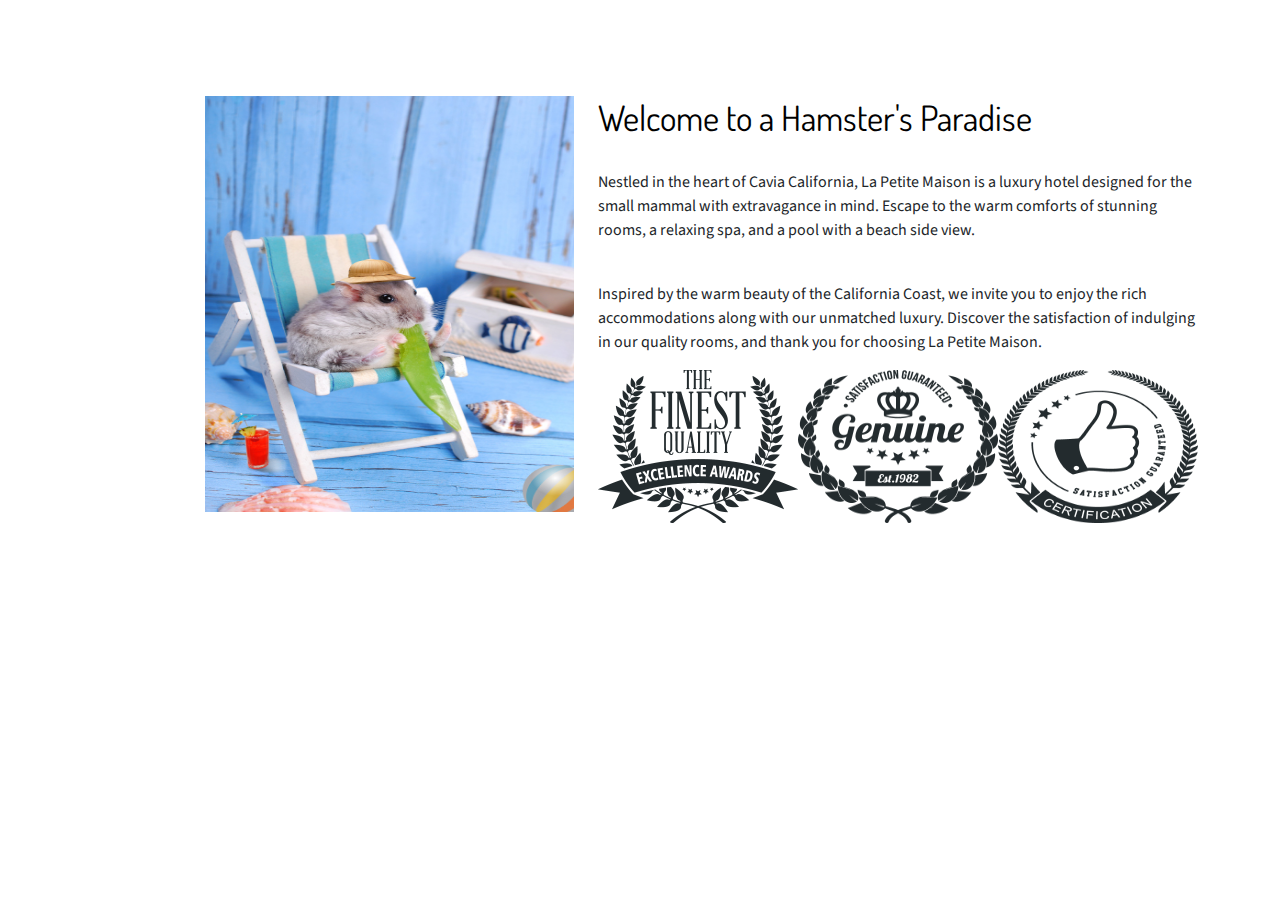
==== commit c57bff86: "Responsiveness added. Finish off small tweaks" ====
--- a/Test.html
+++ b/Test.html
@@ -94,6 +94,7 @@
 
   <!-- Reserve -->
   <!-- <div class="container reserveBackground">
+
     <div class="row reserveText">
       <div class="col h1WhiteText"> Reserve a Room </div>
     </div>
@@ -137,22 +138,112 @@
     </div>
     <div class="row"><img src="./assets/hamsterreserve.jpg" alt=""></div>
   </div> -->
-
-
-
-
-
-  <div class="container-fluid footer ">
+  
+  <!-- Rooms -->
+  <!-- <div class="container-fluid pagePadding removePadding ">
+    <div class="col d-flex justify-content-center">
+      <img class="headerRooms" src="./assets/bg2.jpg" alt="bg2"> 
+      
+      <div class="container absoluteMe p-2 responsiveMe">
+        <h1 class="d-flex justify-content-center h1WhiteText p-4 ">Our rooms</h1>
+        <div class="row d-flex justify-content-between ">
+          Card 1
+          <div class="col card logo p-0 " style="width: 369px; height: 600px;">
+            <img src="./assets/room1.jpg" class="card-img-top" alt="room1">
+            <div class="card-body ">
+              <h2 class="card-title">Queen Room</h2>
+              <h6> 850 SQ FT room with city view</h6>
+              <p class="card-text ">
+                <li>
+                  One queen size bed
+                </li>
+                <li>
+                  Seed Bar, fireplace and large balcony
+                </li>
+                <li>
+                  Small kitchem with a refrigerator and stove
+                </li>
+              </p>
+              <div class="cardTextPadding "></div>
+              <a href="#" class="btn btn-primary ">Reserve</a>
+            </div>
+          </div>
+          Card 2
+          <div class="col card logo p-0 " style="width: 369px; height: 600px;">
+            <img src="./assets/room1.jpg" class="card-img-top" alt="room1">
+            <div class="card-body ">
+              <h2 class="card-title">Queen Room</h2>
+              <h6> 850 SQ FT room with city view</h6>
+              <p class="card-text ">
+                <li>
+                  One queen size bed
+                </li>
+                <li>
+                  Seed Bar, fireplace and large balcony
+                </li>
+                <li>
+                  Small kitchem with a refrigerator and stove
+                </li>
+              </p>
+              <div class="cardTextPadding "></div>
+              <a href="#" class="btn btn-primary ">Reserve</a>
+            </div>
+          </div>
+          Card 3
+          <div class="col card logo p-0 " style="width: 369px; height: 600px;">
+            <img src="./assets/room1.jpg" class="card-img-top" alt="room1">
+            <div class="card-body ">
+              <h2 class="card-title">Queen Room</h2>
+              <h6> 850 SQ FT room with city view</h6>
+              <p class="card-text ">
+                <li>
+                  One queen size bed
+                </li>
+                <li>
+                  Seed Bar, fireplace and large balcony
+                </li>
+                <li>
+                  Small kitchem with a refrigerator and stove
+                </li>
+              </p>
+              <div class="cardTextPadding "></div>
+              <a href="#" class="btn btn-primary ">Reserve</a>
+            </div>
+          </div>
+        </div>
+      </div>
+    </div>
+  </div> -->
+      
+  
+  <div class="container pagePadding pagePaddingDown">
     <div class="row">
-      <div class="col"><img src="./assets/Logo.png" alt="logo">
-      <div class="col"> <p class="pWhiteText"> 123 Sunflower Seed Rd., Cavia, California 9
-        <p class="pWhiteText">©LA PETITE MAISON HOTELS LIMITED 1939-2018. ALL RIGHTS RESERVED.</p></p>
-      </div>
-       </div>
-    </div>
-  </div>
-
-
+      <div class="col d-flex justify-content-end"> <img src="./assets/hamsterhomejpg.jpg" width="369px" height="416px" alt="HamHome">
+      </div>
+      <div class="col">
+        <h1> Welcome to a Hamster's Paradise </h1>
+        <br>
+        <p> Nestled in the heart of Cavia California, La Petite Maison is a luxury hotel designed for the small mammal
+          with extravagance in mind. Escape to the warm comforts of stunning rooms, a relaxing spa, and a pool with a
+          beach side view.
+        </p>
+        <br>
+        <p>
+          Inspired by the warm beauty of the California Coast, we invite you to enjoy the rich accommodations along with
+          our unmatched luxury. Discover the satisfaction of indulging in our quality rooms, and thank you for choosing
+          La Petite Maison.</p>
+          <div class="row">
+            <div class="col d-flex justify-content-between"> <img src="./assets/awardfinest.png" width="200px" height="153px"
+                alt="finest">
+                <img src="./assets/awardgenuine.png" width="200px" height="153px"
+                alt="gen">
+                <img src="./assets/awardsatisfaction.png" width="200px" height="153px"
+                alt="sat">
+            </div>
+          </div>
+          </div>
+        </div>
+      </div>
 
 
 
--- a/styles/styles.css
+++ b/styles/styles.css
@@ -1,3 +1,5 @@
+/* ----------------------------------------------------- General Use Start ---------------------------------------------------*/
+
 @font-face
 {
     font-family: 'Dosis-Regular';
@@ -67,7 +69,9 @@
     font-family: 'SourceSans';
 }
 
-/* Nav Bar */
+/* ----------------------------------------------------- General Use End ---------------------------------------------------*/
+
+/* ----------------------------------------------------- Nav Bar Start ---------------------------------------------------*/
 .navBar-styling
 {
     height: 120px;
@@ -86,9 +90,9 @@
     padding-top: 70px;
     text-decoration: none;
 }
-/* Nav Bar */
-
-/* Header */
+/* ------------------------------------------------------ Nav Bar End ---------------------------------------------------*/
+
+/* ------------------------------------------------------ Header Start --------------------------------------------------*/
 .homeContent
 {
     position: absolute;
@@ -108,17 +112,43 @@
     position: absolute;
 }
 
-/* Header */
-
-/* Rooms */
+/* ------------------------------------------------------ Header End ----------------------------------------------------*/
+
+/* ------------------------------------------------------ Awards Start --------------------------------------------------*/
+@media screen and ( max-width: 768px) 
+{
+    .awardImageResponse
+    {
+        width: 100px;
+    }
+}
+
+/* ------------------------------------------------------ Awards End --------------------------------------------------*/
+
+
+/* ------------------------------------------------------ Room Start ----------------------------------------------------*/
+
+@media screen and ( max-width: 768px) 
+{
+    .responsiveMe
+    {
+        width: 100%;
+    }
+}
+
 .cardTextPadding
 {
-    padding-top: 7.5rem;
-}
-
-/* Rooms */
-
-/* Start Packages Page */
+    padding-top: 4.5rem;
+}
+
+.cardSpacing
+{
+    margin: 1rem;
+}
+
+/* ------------------------------------------------------ Room End ------------------------------------------------------*/
+
+/* ------------------------------------------------------ Packages Start ------------------------------------------------*/
 .packageColor
 {
     color: #2e66c6;
@@ -133,9 +163,9 @@
     
 }
 
-/* End Packages Page */
-
-/* Amenities */
+/* ----------------------------------------------------- Packages end --------------------------------------------------*/
+
+/* ----------------------------------------------------- Amenities Start -----------------------------------------------*/
 .amenitiesBackground
 {
     background-image: url(../assets/bg.jpg);
@@ -156,27 +186,41 @@
     padding-top: 1.5rem;
     padding-bottom: 4rem;
 }
-/* Amenities */
-
-
-.hamAward
-{   
-    width: 369px;
-    display: block
+/* ----------------------------------------------------- Amenities End -------------------------------------------------------*/
+
+/* ----------------------------------------------------- Reserve Start -------------------------------------------------------*/
+.reserveText
+{
+    background-color: #000324;
+}
+
+.reserveButton
+{
+    color: rgb(255, 255, 255);
     
 }
 
-.awardPadding1
-{
-    padding-right: 500px;
-    padding-bottom: 100px;
-    
-}
-
-.awardPaddingText
-{
-}
-/* Amenities*/
+.hide
+{
+    color: #000324;
+}
+
+.reserveImage
+{
+    display: flex;
+    justify-content: center;
+}
+
+/* ----------------------------------------------------- Reserve End -------------------------------------------------------*/
+
+/* ----------------------------------------------------- Footer Start -------------------------------------------------------*/
+
+.footer
+{
+    background-color: #000324;
+    text-align: center;
+}
+/* Footer End */
 
 .headerPage
 {
@@ -195,28 +239,4 @@
     height: 548px;
 }
 
-
- /* Start Reserve Page */
-.reserveText
-{
-    background-color: #000324;
-}
-
-.reserveButton
-{
-    color: rgb(255, 255, 255);
-    
-}
-
-.hide
-{
-    color: #000324;
-}
-
-/* footer */
-
-.footer
-{
-    background-color: #000324;
-    text-align: center;
-}+/* ----------------------------------------------------- Footer End -------------------------------------------------------*/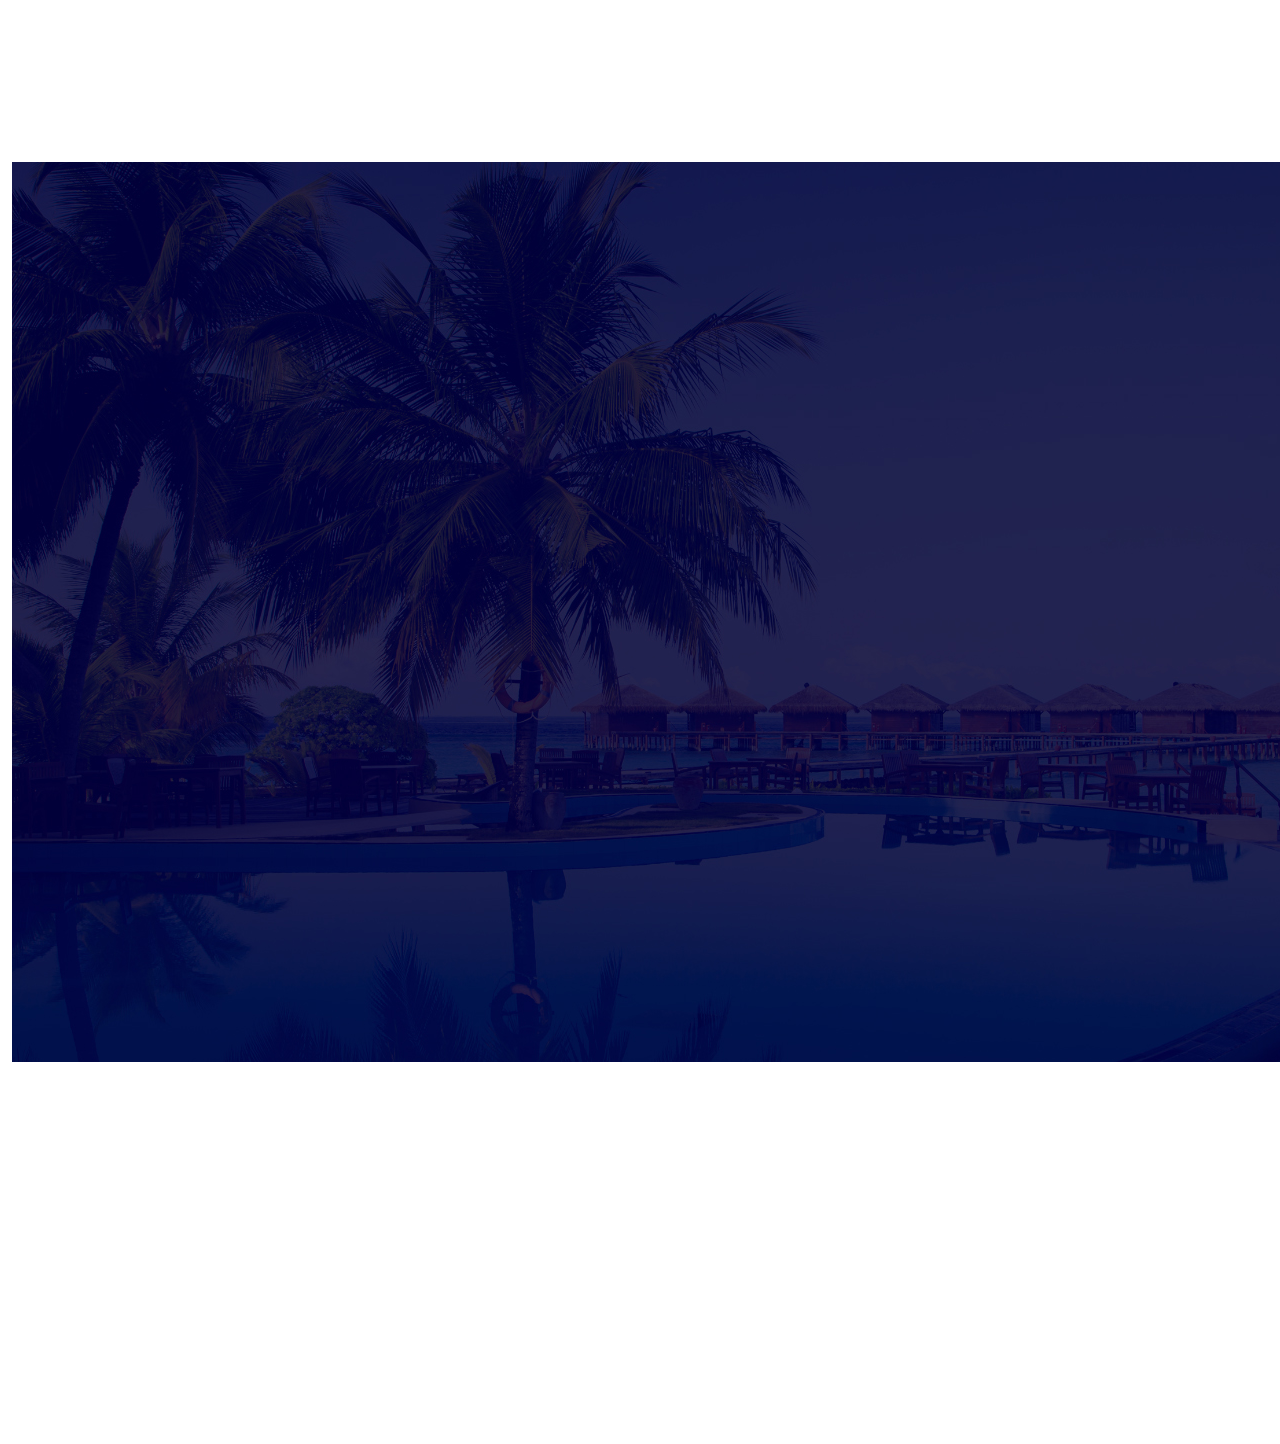
==== commit b049dd8e: "tablet response" ====
--- a/Test.html
+++ b/Test.html
@@ -18,14 +18,15 @@
 
 <body>
   <!-- Amenities -->
-  <!-- <div class="container-fluid amenitiesBackground">
+  <div class="container-fluid ">
     <div class="row row1-header">
       <div class="col"><h1 class="h1WhiteText">Amenities </h1>
       </div>
       <p class="pWhiteText p-4">Here at La Petite Maison, we invite you to enjoy our services in hopes that you have the most relaxing stay we can provide. </p>
     </div>
-    
-    <div class="row p-5">
+    <img src="./assets/bg.jpg" alt="bg">
+
+    <div class="row p-5 absoluteMe d-flex justify-content-center">
       <div class="col">
         <img src="./assets/24hour.png" alt="24hr">
         <p class="row2-text"> 24 Hour Room Service </p>
@@ -34,7 +35,7 @@
         <img src="./assets/breakfast.png" alt="breakfast">
         <p class="row2-text"> Complimentary </p>
       </div>
-      <div class="col">
+      <div class="col pb-5">
         <img src="./assets/valet.png" height="110px" alt="valet">
         <p class="row2-text"> Valet Parking </p>
       </div>
@@ -43,7 +44,7 @@
         <p class="row2-text"> Beachside Pool </p>
       </div>
     </div>
-  </div> -->
+  </div>
 
   <!-- Packages -->
   <!-- <div class="container">
@@ -55,13 +56,13 @@
   
   <div class="row ">
   <div class="col"> 
-    <img class="packageImages" src="./assets/hamsterwedding.jpg" alt="wedding">
+    <img class="packageImagesTest" src="./assets/hamsterwedding.jpg" alt="wedding">
   </div>
   <div class="col pt-4"> <h2>
       Beach Wedding Package
     </h2>
     <p class="packageColor pt-3"> Starting US $1,500.00</p>
-    <p class="pt-3"> Feel the warmth of the beach as the flames in your hearts ignite during our romantic beach side wedding. All
+    <p class="pt-2 pb-3"> Feel the warmth of the beach as the flames in your hearts ignite during our romantic beach side wedding. All
       wedding packages include catering, an open bar, and one tier wedding cake (9" Vanilla standard cake). A
       private dinner for your closets family members and friends will be provided after the ceremony.</p>
     </div>
@@ -72,72 +73,79 @@
       Full Bloom Package
     </h2>
     <p class="packageColor pt-3"> Starting US $1,000.00</p>
-    <p class="pt-3"> Enjoy the shade of our cherry trees as you join us during our spring time celebration. We invite you to our orchards for cherry, strawberry, and apple picking that is open all day. We end each evening with fresh, vegetable centric dinners along with a live show from local musicians.</p>
+   <p class="pt-2 pb-3"> Enjoy the shade of our cherry trees as you join us during our spring time celebration. We invite you to our orchards for cherry, strawberry, and apple picking that is open all day. We end each evening with fresh, vegetable centric dinners along with a live show from local musicians.</p>
     </div>
     <div class="col"> 
-      <img class="packageImages" src="./assets/hamsterspring.jpg" alt="spring">
+      <img class="packageImagesTest" src="./assets/hamsterspring.jpg" alt="spring">
     </div>
     </div>
 
     <div class="row ">
       <div class="col"> 
-        <img class="packageImages" src="./assets/hamstercheese.jpg" alt="cheese">
+        <img class="packageImagesTest" src="./assets/hamstercheese.jpg" alt="cheese">
       </div>
       <div class="col pt-4"> <h2>
         Cheese and Seed Tour Package
         </h2>
         <p class="packageColor pt-3"> Starting US $1,200.00</p>
-        <p class="pt-3"> Immerse yourself in the flavors of Cavia with our Cheese and Seed tour. We consulted with connoisseurs from around the globe to bring you the best flavors that nature has to offer, and create our cheeses right here at our local creamery. Cheese and seeds are served all day and nightly spa treatment is provided after dinner.</p>
+       <p class="pt-2 pb-3"> Immerse yourself in the flavors of Cavia with our Cheese and Seed tour. We consulted with connoisseurs from around the globe to bring you the best flavors that nature has to offer, and create our cheeses right here at our local creamery. Cheese and seeds are served all day and nightly spa treatment is provided after dinner.</p>
         </div>
       </div>
 </div> -->
 
   <!-- Reserve -->
-  <!-- <div class="container reserveBackground">
-
-    <div class="row reserveText">
-      <div class="col h1WhiteText"> Reserve a Room </div>
-    </div>
-
-    <div class="row reserveText ">
+  <!-- <div class="container reserveText">
+    <div class="row">
+      <div class="col">
+        <h1 class="h1WhiteText"> Reserve a Room </h1>
+      </div>
+    </div>
+  
+    <div class="row ">
       <div class="col pWhiteText">
         <p>Check-in</p>
         <div class="input-group mb-3">
           <input type="text" class="form-control" aria-label="Sizing example input"
+          aria-describedby="inputGroup-sizing-default">
+        </div>
+      </div>
+      
+      <div class="col pWhiteText">
+        <p>Check-out</p>
+        <div class="input-group mb-3">
+          <input type="text" class="form-control" aria-label="Sizing example input"
+          aria-describedby="inputGroup-sizing-default">
+        </div>
+      </div>
+      
+      <div class="col pWhiteText">
+        <p>Number of Guests</p>
+        <div class="input-group mb-3">
+          <input type="text" class="form-control" aria-label="Sizing example input"
             aria-describedby="inputGroup-sizing-default">
         </div>
       </div>
-      <div class="col pWhiteText">
-        <p>Check-Out</p>
+
+      <div class="col pWhiteText">
+        <p>Room Type</p>
         <div class="input-group mb-3">
           <input type="text" class="form-control" aria-label="Sizing example input"
             aria-describedby="inputGroup-sizing-default">
         </div>
       </div>
-      <div class="col pWhiteText">
-        <p>Number of Guests</p>
-        <div class="input-group mb-3">
-          <input type="text" class="form-control" aria-label="Sizing example input"
-            aria-describedby="inputGroup-sizing-default">
-        </div>
-      </div>
-      <div class="col pWhiteText">
-        <p>Room Type</p>
-        <div class="input-group mb-3">
-          <input type="text" class="form-control" aria-label="Sizing example input"
-            aria-describedby="inputGroup-sizing-default">
-        </div>
-      </div>
-      <div class="col">
-        <p class="hide">aswdawd</p>
-        <div class="reserveButton"> <button type="button" class="btn btn-primary">Check Availability</button> </div>
-      </div>
-      <div class="col pWhiteText">
-        <p></p>
-      </div>
-    </div>
-    <div class="row"><img src="./assets/hamsterreserve.jpg" alt=""></div>
+      
+      <div class="col pWhiteText pt-5">
+        <button> Check Availability</button>
+      </div>
+    </div>
+    <div class="row">
+      <div class="col reserveImage"> <img src="./assets/hamsterreserve.jpg" alt="reserve"></div>
+     </div>
   </div> -->
+
+  
+
+
   
   <!-- Rooms -->
   <!-- <div class="container-fluid pagePadding removePadding ">
@@ -215,8 +223,8 @@
     </div>
   </div> -->
       
-  
-  <div class="container pagePadding pagePaddingDown">
+  <!-- Awards -->
+  <!-- <div class="container pagePadding pagePaddingDown">
     <div class="row">
       <div class="col d-flex justify-content-end"> <img src="./assets/hamsterhomejpg.jpg" width="369px" height="416px" alt="HamHome">
       </div>
@@ -243,7 +251,7 @@
           </div>
           </div>
         </div>
-      </div>
+      </div> -->
 
 
 
--- a/styles/styles.css
+++ b/styles/styles.css
@@ -112,6 +112,13 @@
     position: absolute;
 }
 
+.headerPage
+{
+    width: 100%;
+    height: 500px;
+    object-fit: cover;
+}
+
 /* ------------------------------------------------------ Header End ----------------------------------------------------*/
 
 /* ------------------------------------------------------ Awards Start --------------------------------------------------*/
@@ -120,8 +127,15 @@
     .awardImageResponse
     {
         width: 100px;
-    }
-}
+        object-fit: cover;
+    }
+}
+
+.awardsImagePaddings
+{
+    padding-bottom: 5rem;
+}
+
 
 /* ------------------------------------------------------ Awards End --------------------------------------------------*/
 
@@ -133,10 +147,44 @@
     .responsiveMe
     {
         width: 100%;
-    }
-}
-
-.cardTextPadding
+        object-fit: cover;
+    }
+}
+
+
+@media screen and ( max-width: 768px)
+{
+    .roomResponsivePadding
+    {
+        padding-top: 8rem;
+    }
+}
+
+@media screen and ( max-width: 768px)
+{
+    .roomResponsivePaddingCard3
+    {
+        padding-top: 0.6rem;
+    }
+}
+
+@media screen and ( min-width: 1920px)
+{
+    .roomResponsivePadding1
+    {
+        padding-top: 5rem;
+    }
+}
+
+@media screen and ( min-width: 1920px)
+{
+    .roomResponsivePadding2
+    {
+        padding-top: 3.6rem;
+    }
+}
+
+.cardTextPaddin
 {
     padding-top: 4.5rem;
 }
@@ -155,11 +203,15 @@
     font-family: 'SourceSans';
 }
 
-.packageImages
+
+
+.packageImagesTest
 { 
-    display: block;
-    max-width: 100%;
-    height: auto; 
+    width: 100%;
+    height: 234px;
+    object-fit: cover;
+    
+    
     
 }
 
@@ -169,8 +221,10 @@
 .amenitiesBackground
 {
     background-image: url(../assets/bg.jpg);
-    text-align: center;
-    margin-bottom: 5rem;
+    object-fit: cover;
+    text-align: center;
+    margin-bottom: 6rem;
+    background-color: #000324;
 
 }
 
@@ -192,12 +246,17 @@
 .reserveText
 {
     background-color: #000324;
+    padding-top: 1rem;
+    padding-bottom: 6rem;
+    padding-left: 6rem;
+    padding-right: 6rem;
+    
 }
 
 .reserveButton
 {
     color: rgb(255, 255, 255);
-    
+    border-radius: 0%;
 }
 
 .hide
@@ -207,8 +266,8 @@
 
 .reserveImage
 {
-    display: flex;
-    justify-content: center;
+   object-fit: cover;
+   object-fit: contain;
 }
 
 /* ----------------------------------------------------- Reserve End -------------------------------------------------------*/
@@ -222,12 +281,6 @@
 }
 /* Footer End */
 
-.headerPage
-{
-    width: 100%;
-    height: 500px;
-}
-
 .headerRooms
 {
     width: 100%;
@@ -239,4 +292,8 @@
     height: 548px;
 }
 
+.footerPadding
+{
+    padding-top: 1rem;
+}
 /* ----------------------------------------------------- Footer End -------------------------------------------------------*/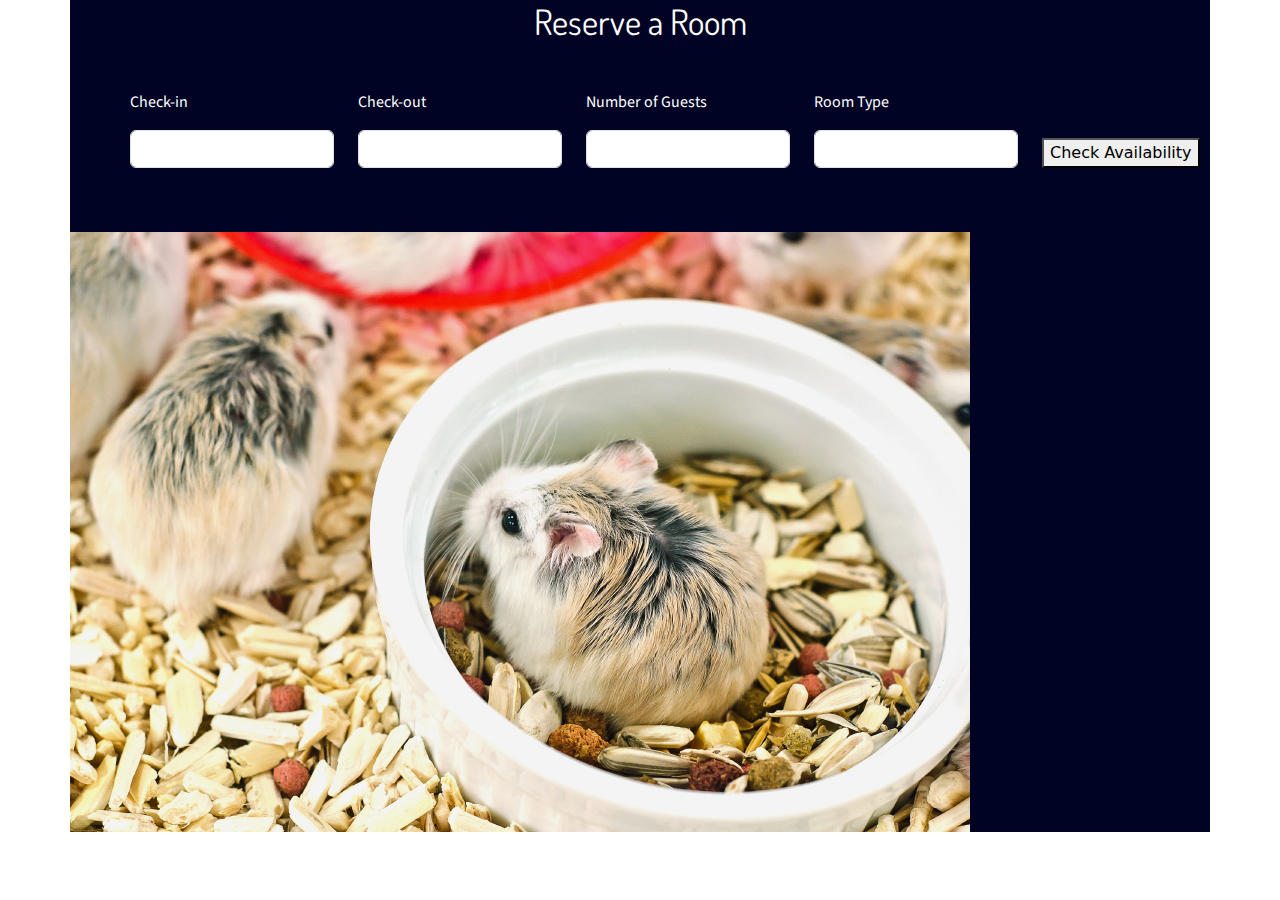
==== commit a8d8aaf8: "Tablet Done" ====
--- a/Test.html
+++ b/Test.html
@@ -18,7 +18,7 @@
 
 <body>
   <!-- Amenities -->
-  <div class="container-fluid ">
+  <!-- <div class="container-fluid ">
     <div class="row row1-header">
       <div class="col"><h1 class="h1WhiteText">Amenities </h1>
       </div>
@@ -44,7 +44,7 @@
         <p class="row2-text"> Beachside Pool </p>
       </div>
     </div>
-  </div>
+  </div> -->
 
   <!-- Packages -->
   <!-- <div class="container">
@@ -93,19 +93,18 @@
       </div>
 </div> -->
 
-  <!-- Reserve -->
-  <!-- <div class="container reserveText">
-    <div class="row">
-      <div class="col">
-        <h1 class="h1WhiteText"> Reserve a Room </h1>
-      </div>
+<!-- Reserve -->
+<div class="container reverseBackground">
+  <div class="row">
+    <div class="col">
+      <h1 class="h1WhiteText"> Reserve a Room </h1>
     </div>
   
-    <div class="row ">
-      <div class="col pWhiteText">
-        <p>Check-in</p>
-        <div class="input-group mb-3">
-          <input type="text" class="form-control" aria-label="Sizing example input"
+  <div class="row m-5">
+    <div class="col pWhiteText">
+      <p>Check-in</p>
+      <div class="input-group mb-3">
+        <input type="text" class="form-control" aria-label="Sizing example input"
           aria-describedby="inputGroup-sizing-default">
         </div>
       </div>
@@ -122,15 +121,15 @@
         <p>Number of Guests</p>
         <div class="input-group mb-3">
           <input type="text" class="form-control" aria-label="Sizing example input"
-            aria-describedby="inputGroup-sizing-default">
-        </div>
-      </div>
-
+          aria-describedby="inputGroup-sizing-default">
+        </div>
+      </div>
+      
       <div class="col pWhiteText">
         <p>Room Type</p>
         <div class="input-group mb-3">
           <input type="text" class="form-control" aria-label="Sizing example input"
-            aria-describedby="inputGroup-sizing-default">
+          aria-describedby="inputGroup-sizing-default">
         </div>
       </div>
       
@@ -138,15 +137,13 @@
         <button> Check Availability</button>
       </div>
     </div>
-    <div class="row">
-      <div class="col reserveImage"> <img src="./assets/hamsterreserve.jpg" alt="reserve"></div>
-     </div>
-  </div> -->
+  </div>
+  <img src="./assets/hamsterreserve.jpg" alt="">
+  </div>
+
 
   
 
-
-  
   <!-- Rooms -->
   <!-- <div class="container-fluid pagePadding removePadding ">
     <div class="col d-flex justify-content-center">
--- a/styles/styles.css
+++ b/styles/styles.css
@@ -90,6 +90,16 @@
     padding-top: 70px;
     text-decoration: none;
 }
+
+@media screen and ( max-width: 500px) 
+{
+    .navBarResponsive
+    {
+        width: 100%;
+    }
+}
+
+
 /* ------------------------------------------------------ Nav Bar End ---------------------------------------------------*/
 
 /* ------------------------------------------------------ Header Start --------------------------------------------------*/
@@ -126,8 +136,8 @@
 {
     .awardImageResponse
     {
-        width: 100px;
-        object-fit: cover;
+        padding-top: 3rem;
+        align-items: center;
     }
 }
 
@@ -136,6 +146,13 @@
     padding-bottom: 5rem;
 }
 
+@media screen and ( max-width: 500px) 
+{
+.awardsResponive
+{
+        display: none;
+    }
+}
 
 /* ------------------------------------------------------ Awards End --------------------------------------------------*/
 
@@ -151,7 +168,6 @@
     }
 }
 
-
 @media screen and ( max-width: 768px)
 {
     .roomResponsivePadding
@@ -183,6 +199,7 @@
         padding-top: 3.6rem;
     }
 }
+
 
 .cardTextPaddin
 {
@@ -245,14 +262,21 @@
 /* ----------------------------------------------------- Reserve Start -------------------------------------------------------*/
 .reserveText
 {
-    background-color: #000324;
-    padding-top: 1rem;
-    padding-bottom: 6rem;
+    padding-top: 2rem;
+    padding-bottom: 1rem;
     padding-left: 6rem;
     padding-right: 6rem;
     
 }
 
+.reverseBackground
+{
+    background-color: #000324;
+    padding-left: 0%;
+    padding-right: 0%;
+    padding-bottom: 0%;
+}
+
 .reserveButton
 {
     color: rgb(255, 255, 255);
@@ -266,10 +290,28 @@
 
 .reserveImage
 {
-   object-fit: cover;
-   object-fit: contain;
-}
-
+   /* object-fit: contain; */
+   display: flex;
+   justify-content: center;
+   background-image: url(../assets/hamsterreserve.jpg);
+}
+
+@media screen and ( max-width: 768px) 
+{
+    .reserveInputResponse
+    {
+        width: 100px;
+        object-fit: cover;
+    }
+}
+
+@media screen and ( max-width: 768px)
+{
+    .reserveTablet
+    {
+        margin: 6rem;
+    }
+}
 /* ----------------------------------------------------- Reserve End -------------------------------------------------------*/
 
 /* ----------------------------------------------------- Footer Start -------------------------------------------------------*/
@@ -295,5 +337,6 @@
 .footerPadding
 {
     padding-top: 1rem;
+    margin-top: 5rem;
 }
 /* ----------------------------------------------------- Footer End -------------------------------------------------------*/